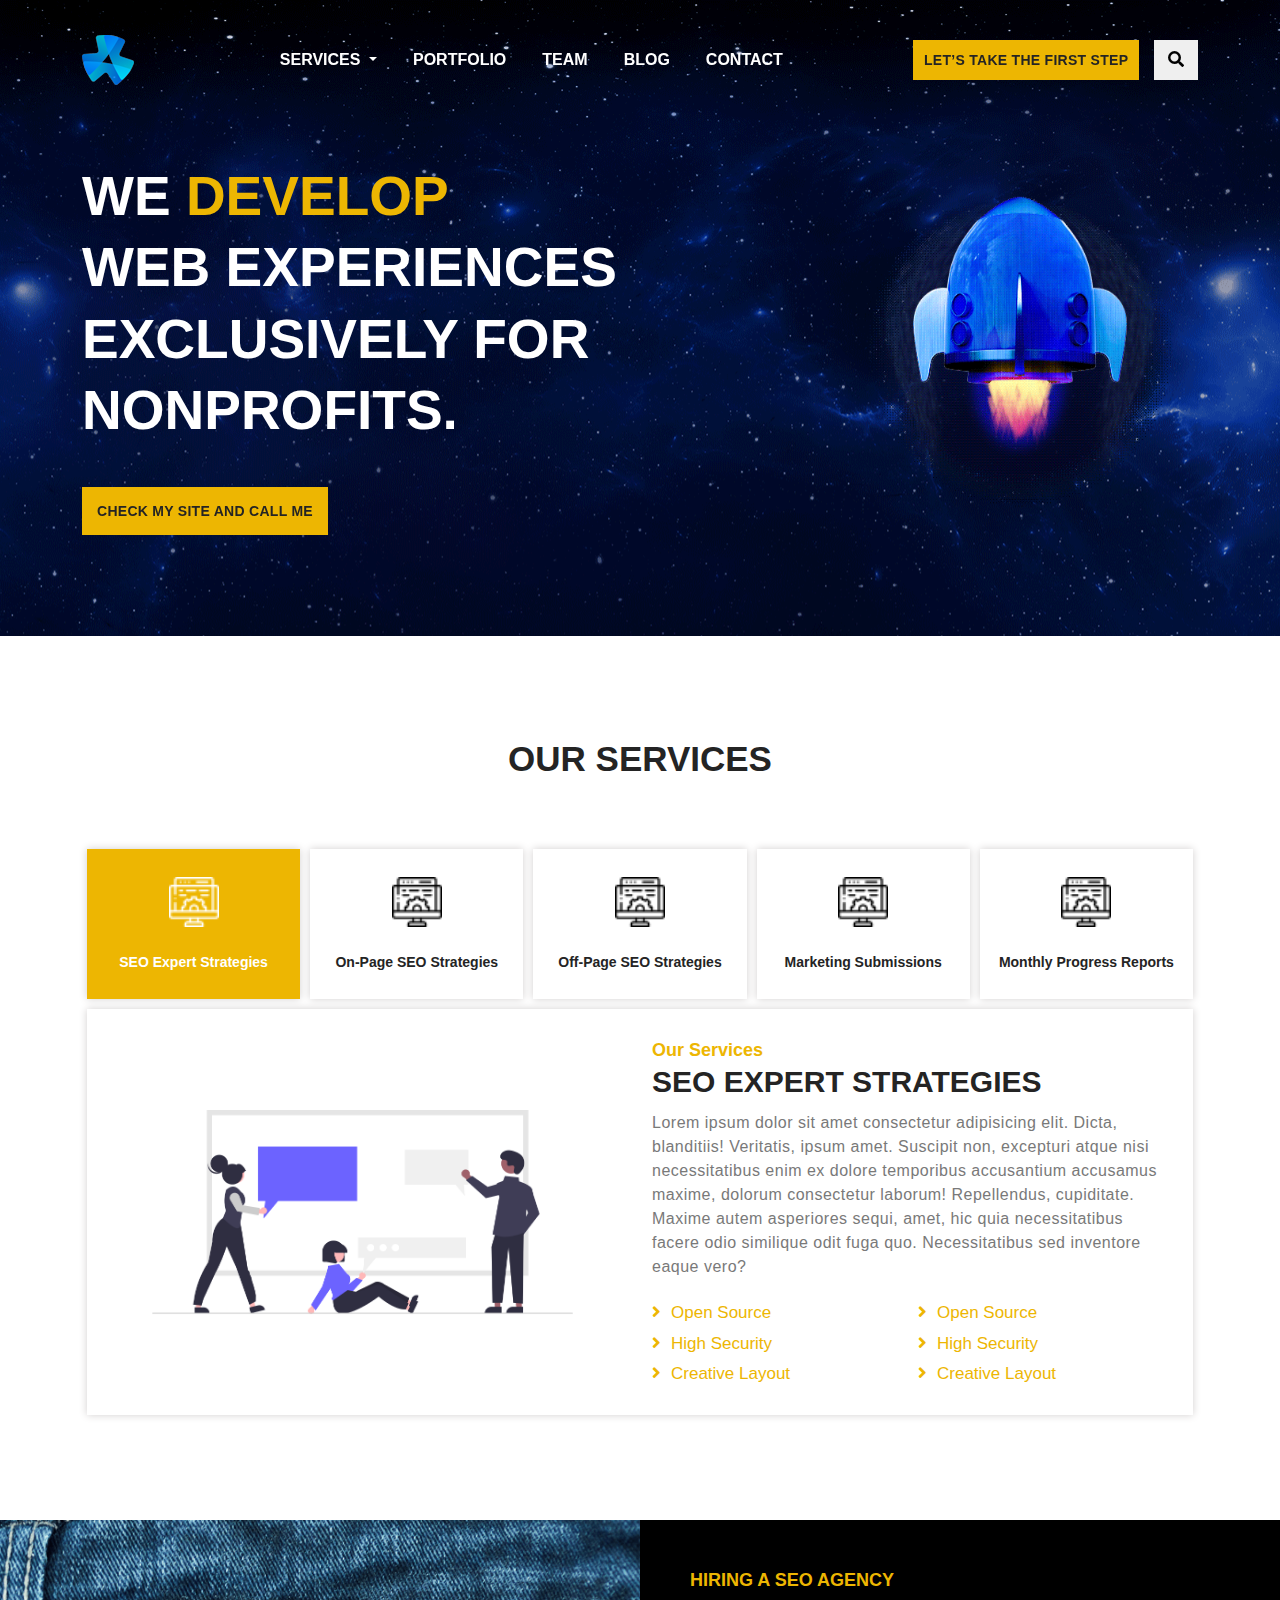
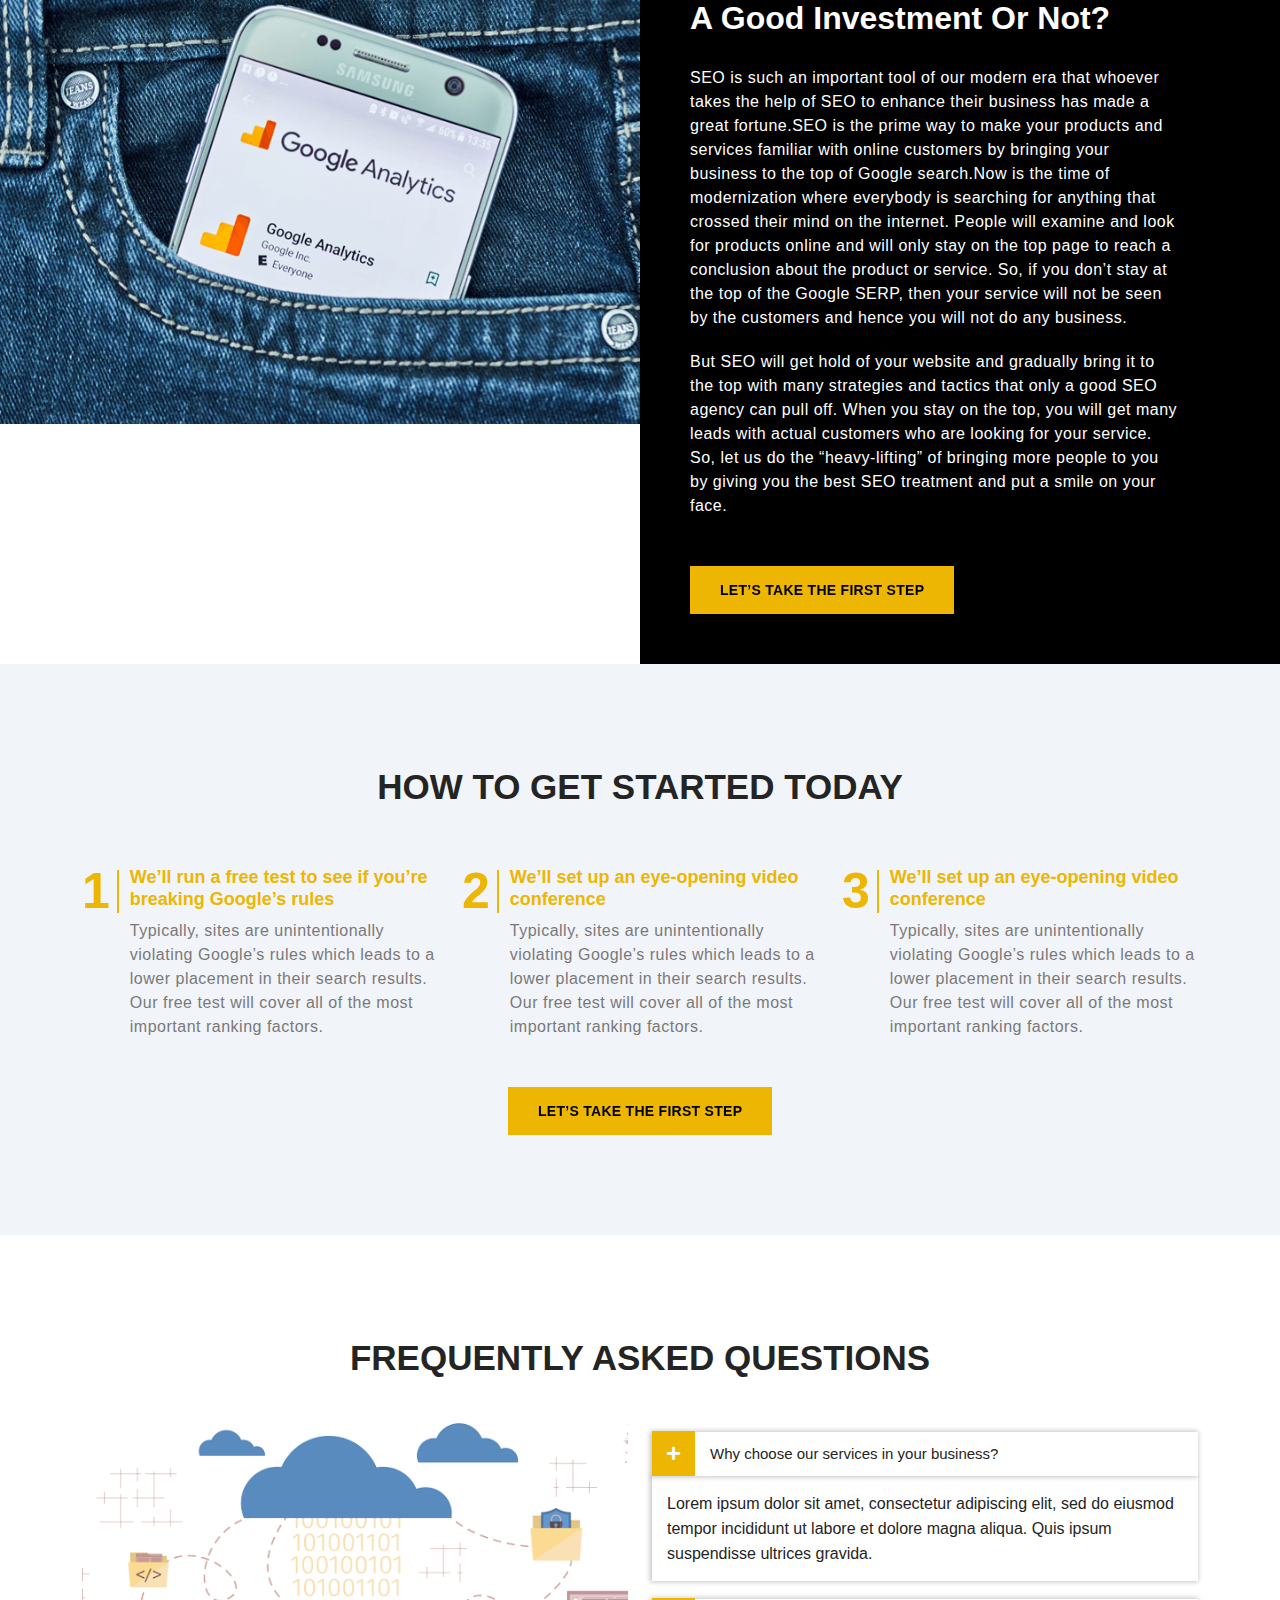
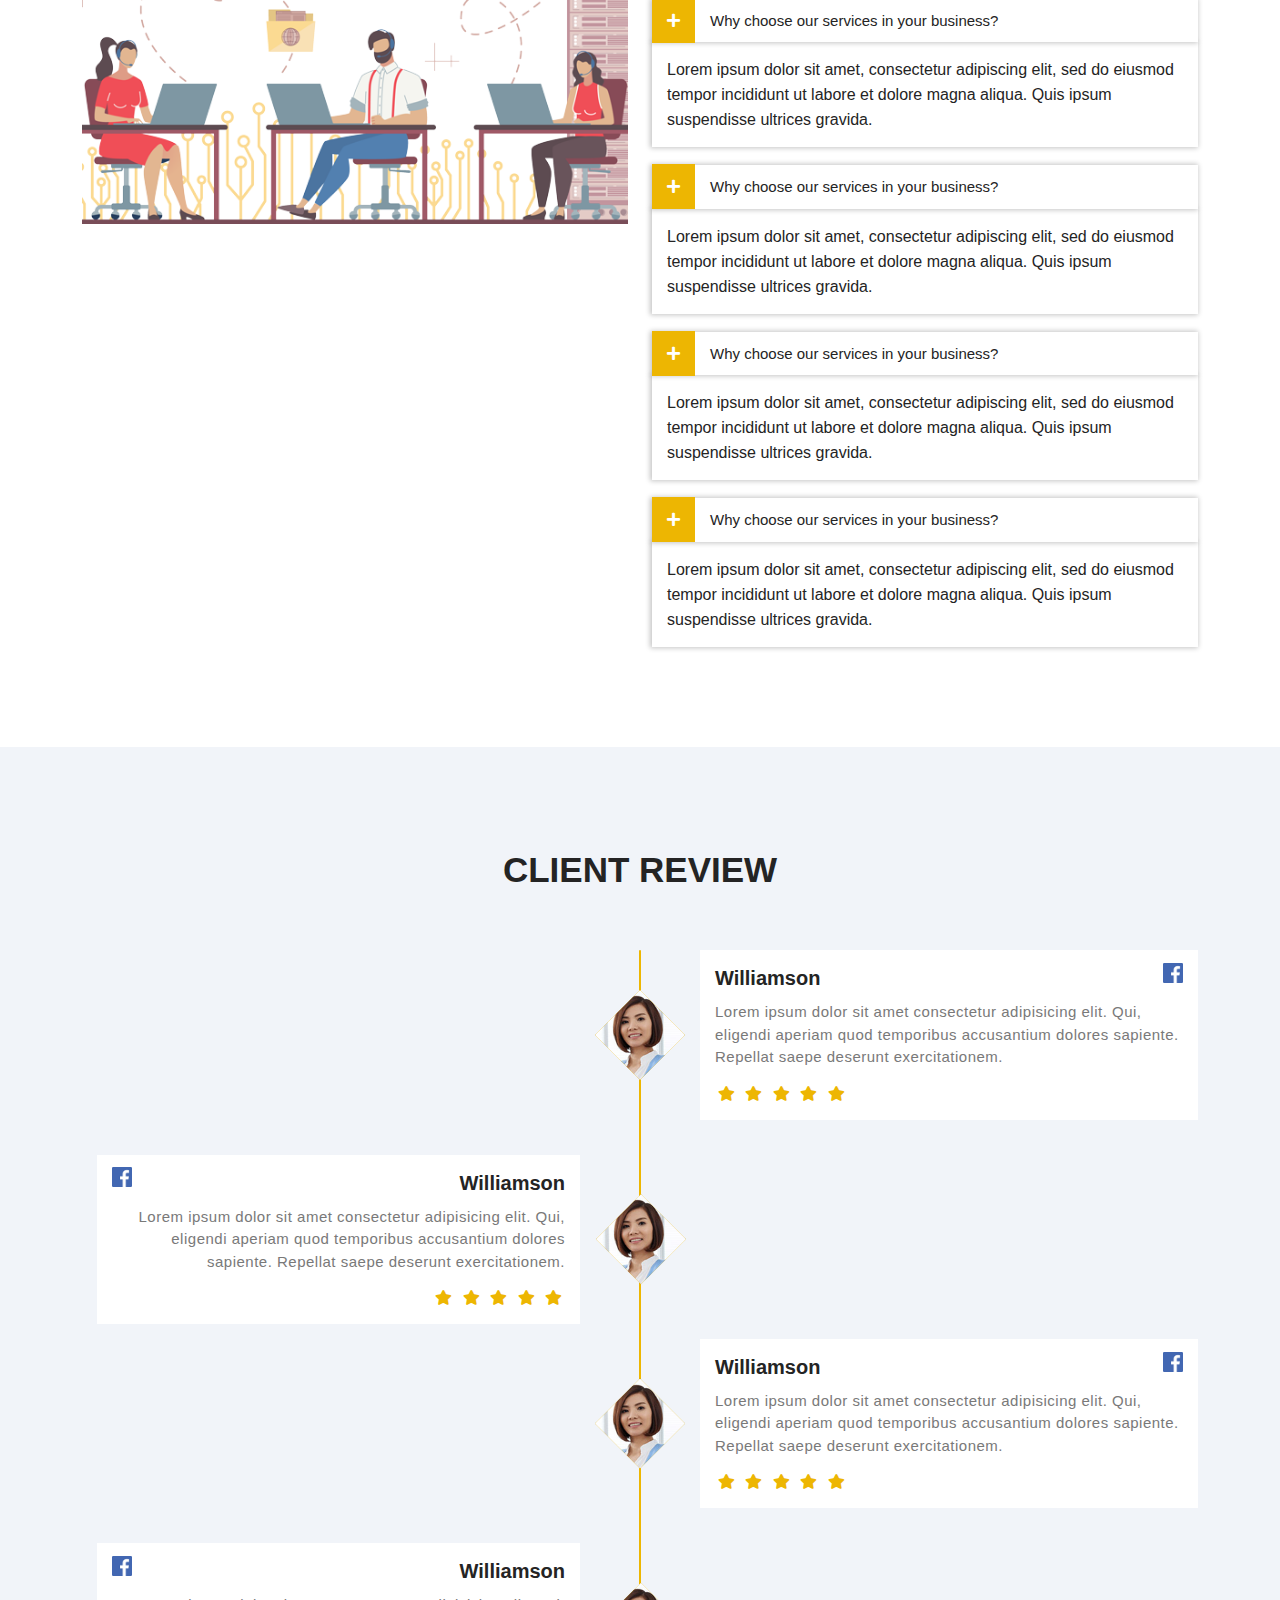
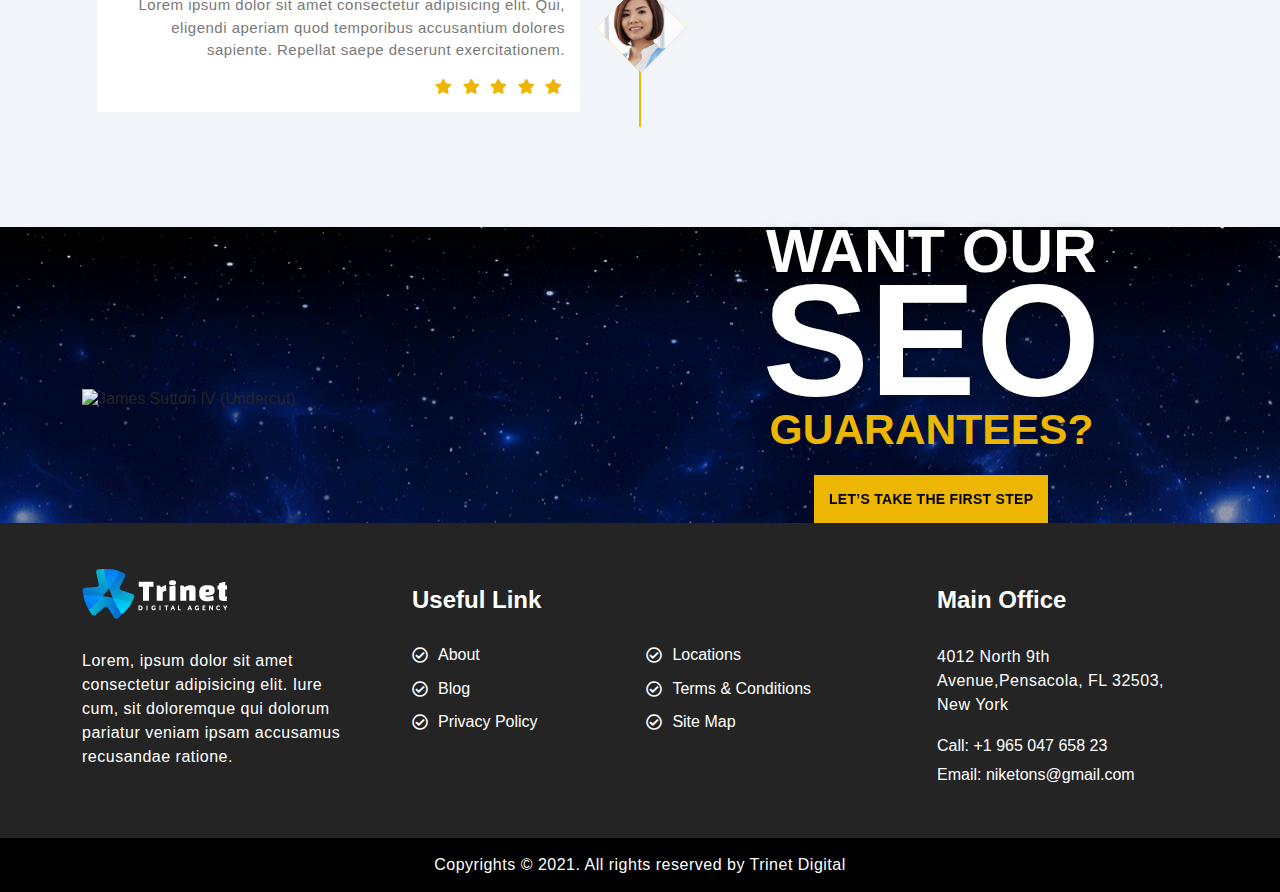
==== web-development.html @ 80f299f4 "first commit" ====
<!DOCTYPE html>
<html lang="en">

<head>
    <meta charset="UTF-8">
    <meta http-equiv="X-UA-Compatible" content="IE=edge">
    <meta name="viewport" content="width=device-width, initial-scale=1.0">
    <title>Document</title>
    <!-- Font Icon -->
    <link rel="stylesheet" href="assets/css/all.min.css">
    <!-- Bootstrap CSS -->
    <link rel="stylesheet" href="assets/css/bootstrap.min.css">
    <!-- Animation -->
    <link rel="stylesheet" href="https://unpkg.com/aos@2.3.1/dist/aos.css">
    <!-- Jquery Ui -->
    <link rel="stylesheet" href="//code.jquery.com/ui/1.12.1/themes/base/jquery-ui.css">
    <!-- magnific popup -->
    <link rel="stylesheet" href="assets/css/magnific-popup.css">
    <!-- Slick Slider -->
    <link rel="stylesheet" href="assets/css/slick.css">
    <link rel="stylesheet" href="assets/css/slick-theme.css">
    <!-- Chosen -->
    <link rel="stylesheet" href="https://cdnjs.cloudflare.com/ajax/libs/chosen/1.4.2/chosen.css">
    <!-- Typing Animation -->
    <link rel="stylesheet" href="assets/css/type-animated.css">
    <!-- Style CSS -->
    <link rel="stylesheet" href="assets/css/style.css">
    <link rel="stylesheet" href="assets/css/responsive.css">
</head>

<body>

    <div class="wrapper">

        <!-- Nav Bar -->
        <nav class="navbar navbar-expand-lg" id="topNab">
            <div class="container">
                <a class="navbar-brand" href="index.html">
                    <img src="assets/img/logo.png" alt="">
                </a>
                <button class="navbar-toggler" type="button" data-bs-toggle="collapse"
                    data-bs-target="#navbarSupportedContent" aria-controls="navbarSupportedContent"
                    aria-expanded="false" aria-label="Toggle navigation">
                    <span class="navbar-toggler-icon"><i class="fas fa-bars"></i></span>
                </button>
                <div class="collapse navbar-collapse justify-content-center" id="navbarSupportedContent">
                    <ul class="navbar-nav">
                        <li class="nav-item dropdown has-megamenu">
                            <a class="nav-link dropdown-toggle" href="#" data-bs-toggle="dropdown"> Services </a>
                            <div class="dropdown-menu megamenu container fade-down" role="menu">
                                <div class="row g-4">
                                    <div class="col-lg-4 col-sm-6 col-nav">
                                        <div class="col-megamenu">
                                            <h6 class="title">
                                                <a href="seo.html">SEO <span>(Search Engine Optimization)</span></a>
                                            </h6>
                                            <ul class="list-unstyled">
                                                <li><a href="local-seo.html">Local SEO Services</a></li>
                                                <li><a href="eCommerce-seo.html">Ecommerce SEO Service</a></li>
                                                <li><a href="seo-audit-service.html">SEO Audit Service</a></li>
                                                <li><a href="Shopify-seo.html">Shopify SEO </a></li>
                                            </ul>
                                        </div> <!-- col-megamenu.// -->
                                    </div><!-- end col-3 -->
                                    <div class="col-lg-4 col-sm-6 col-nav">
                                        <div class="col-megamenu">
                                            <h6 class="title">
                                                <a href="web-design.html">Web Design</a>
                                            </h6>
                                            <ul class="list-unstyled">
                                                <li><a href="web-design.html">Custom Website Design</a></li>
                                                <li><a href="wordpress-web-design.html">WordPress Website Design</a>
                                                </li>
                                                <li><a href="ecommerce-web-design.html">eCommerce Web Design</a></li>
                                                <li><a href="email-marketiong-services.html">Email Marketing
                                                        Services</a></li>
                                            </ul>
                                        </div> <!-- col-megamenu.// -->
                                    </div><!-- end col-3 -->
                                    <div class="col-lg-4 col-sm-6 col-nav">
                                        <div class="col-megamenu">
                                            <h6 class="title">
                                                <a href="social-media-marketing.html">Social Media Marketing</a>
                                            </h6>
                                            <ul class="list-unstyled">
                                                <li><a href="social-media-management.html">Social Media Management</a>
                                                </li>
                                                <li><a href="social-media-paid-advertising.html">Social Media Paid
                                                        Advertising</a></li>
                                                <li><a href="social-media-brand-management.html">Social Media Brand
                                                        Management</a></li>
                                            </ul>
                                        </div> <!-- col-megamenu.// -->
                                    </div>

                                </div><!-- end row -->
                            </div> <!-- dropdown-mega-menu.// -->
                        </li>
                        <li class="nav-item">
                            <a class="nav-link" href="portfolio.html">Portfolio</a>
                        </li>
                        <li class="nav-item">
                            <a class="nav-link" href="team.html">Team</a>
                        </li>
                        <li class="nav-item">
                            <a class="nav-link" href="blog.html">Blog</a>
                        </li>
                        <li class="nav-item">
                            <a class="nav-link" href="contact.html">Contact</a>
                        </li>
                    </ul>
                </div>
                <div class="top-call-btn">
                    <a href="#" class="theme-btn btn-md" data-bs-toggle="modal"
                    data-bs-target="#exampleModal">LET’S TAKE THE FIRST STEP</a>
                    <div class="search-dropdown">
                        <button type="button" class="icon-btn" data-bs-toggle="dropdown">
                            <i class="fas fa-search"></i>
                        </button>
                        <form class="dropdown-menu" role="dropdown">
                            <input class="search-input " name="search" placeholder="Search " aria-label="Search ">
                            <button class="search-btn " type="submit"><i class="fas fa-search "></i> </button>
                        </form>
                    </div>
                </div>
            </div>
        </nav>

        <!-- Hero Banner -->
        <section class="hero-banner-area loopscroll">
            <div class="container">
                <div class="row">
                    <div class="col-lg-8 col-md-7 hero-col">
                        <div class="hero-text">
                             
                            <h1 class="cd-headline zoom"> 
                                We 
                                 
                                <span class="cd-words-wrapper">
                                    <b class="is-visible">
                                        Develop
                                    </b>
                                    <b>
                                        Design
                                    </b> 
                                    <b>
                                        Deploy
                                    </b> 
                                    <b>
                                        Develop
                                    </b> 
                                </span>
                                <br>
                                web experiences
                                <br>
                                exclusively for
                                <br>
                                nonprofits.
                                
                            </h1> 
                            <a href="#" class="theme-btn btn-lg" data-bs-toggle="modal"
                                data-bs-target="#exampleModal">CHECK MY SITE AND CALL ME </a>
                            <!-- Button trigger modal -->

                        </div>
                    </div>
                    <div class="col-lg-4 col-md-5 hero-col">
                        <div class="hero-rocket">
                            <img src="assets/img/rocket2.gif" alt="">
                        </div>
                    </div>
                </div>
            </div>
        </section>
 

        <!-- About -->
        <!-- <section class="about-area pt-100 pb-100">
            <div class="container">
                <div class="row">
                    <div class="col-lg-5 about-col">
                        <div class="about-bd">
                            <img src="assets/img/about-bg.jpg" alt="">
                        </div>
                        <div class="solution-video">
                            <a href="https://www.youtube.com/watch?v=bk7McNUjWgw" class="video-btn popup-youtube">
                                <i class="fas fa-play"></i>
                            </a>
                        </div>

                    </div>
                    <div class="col-lg-7 about-col">
                        <div class="about-text">
                            <h6>About Us</h6>
                            <h2>Lorem ipsum dolor sit amet consectetur adipisicing.</h2>
                            <p>Lorem ipsum dolor sit amet consectetur adipisicing elit. Cupiditate, incidunt
                                repellendus, maxime assumenda soluta possimus accusamus eum vero reiciendis sit
                                laboriosam, quos similique voluptas accusantium pariatur. Corrupti ea nihil corporis!
                            </p>
                            <h5>Who We Are</h5>
                            <p>Lorem ipsum dolor sit amet consectetur adipisicing elit. Minus asperiores, rem architecto
                                quos est voluptate quam quaerat eligendi? Sapiente, dignissimos!
                            </p>
                            <h5>Our History</h5>
                            <p>Lorem ipsum dolor sit amet consectetur adipisicing elit. Minus asperiores, rem architecto
                                quos est voluptate quam quaerat eligendi? Sapiente, dignissimos!
                            </p>
                            <h5>Our Mission</h5>
                            <p>Lorem ipsum dolor sit amet consectetur adipisicing elit. Minus asperiores, rem architecto
                                quos est voluptate quam quaerat eligendi? Sapiente, dignissimos!
                            </p>

                        </div>
                    </div>
                </div>
            </div>
        </section> -->

        <!-- Services -->
        <section class="services-area  pt-100 pb-100">
            <div class="container">
                <div class="row">
                    <div class="col-lg-8 offset-lg-2">
                        <div class="section-title text-center">
                            <h2>Our Services</h2> 
                        </div>
                    </div>
                </div>
                <div class="row pt-5">
                    <div class="col-lg-12">
                        <ul class="classes-tabs classes-tab-btn">
                            <li class="tab-link services-nav current" data-tab="tab-1">
                                <img src="assets/img/ux-design.png" alt="">
                                <h6>SEO Expert Strategies</h6>
                            </li>
                            <li class="tab-link services-nav" data-tab="tab-2">
                                <img src="assets/img/ux-design.png" alt="">
                                <h6>On-Page SEO Strategies</h6>
                            </li>
                            <li class="tab-link services-nav" data-tab="tab-3">
                                <img src="assets/img/ux-design.png" alt="">
                                <h6>Off-Page SEO Strategies</h6>
                            </li>
                            <li class="tab-link services-nav" data-tab="tab-4">
                                <img src="assets/img/ux-design.png" alt="">
                                <h6>Marketing Submissions</h6>
                            </li>
                            <li class="tab-link services-nav" data-tab="tab-5">
                                <img src="assets/img/ux-design.png" alt="">
                                <h6>Monthly Progress Reports </h6>
                            </li> 
                        </ul>
                        <div class="services-content">
                            <div id="tab-1" class="tab-content services-item current">
                                <div class="services-for-text">
                                    <div class="row">
                                        <div class="col-lg-6 services-col">
                                            <div class="services-slid-img">
                                                <img src="assets/img/undraw_Development_re_g5hq.png" alt="">
                                            </div>
                                        </div>
                                        <div class="col-lg-6 services-col">
                                            <div class="services-slid-text">
                                                <h6>Our Services</h6>
                                                <h2>SEO Expert Strategies</h2>
                                                <p>
                                                    Lorem ipsum dolor sit amet consectetur adipisicing elit. Dicta,
                                                    blanditiis! Veritatis, ipsum amet. Suscipit non, excepturi atque
                                                    nisi necessitatibus enim ex dolore temporibus accusantium
                                                    accusamus maxime, dolorum consectetur laborum! Repellendus,
                                                    cupiditate. Maxime autem asperiores sequi, amet, hic quia
                                                    necessitatibus facere odio similique odit fuga quo.
                                                    Necessitatibus sed inventore eaque vero?
                                                </p>
                                                <ul>
                                                    <li>Open Source</li>
                                                    <li>High Security</li>
                                                    <li>Creative Layout</li>
                                                    <li>Open Source</li>
                                                    <li>High Security</li>
                                                    <li>Creative Layout</li>
                                                </ul>
                                            </div>
                                        </div>
                                    </div>
                                </div>
                            </div>
                            <div id="tab-2" class="tab-content services-item">
                                <div class="services-for-text">
                                    <div class="row">
                                        <div class="col-lg-6 services-col">
                                            <div class="services-slid-img">
                                                <img src="assets/img/undraw_Development_re_g5hq.png" alt="">
                                            </div>
                                        </div>
                                        <div class="col-lg-6 services-col">
                                            <div class="services-slid-text">
                                                <h6>Our Servicesss</h6>
                                                <h2>On-Page SEO Strategies</h2>
                                                <p>
                                                    Lorem ipsum dolor sit amet consectetur adipisicing elit. Dicta,
                                                    blanditiis! Veritatis, ipsum amet. Suscipit non, excepturi atque
                                                    nisi necessitatibus enim ex dolore temporibus accusantium
                                                    accusamus maxime, dolorum consectetur laborum! Repellendus,
                                                    cupiditate. Maxime autem asperiores sequi, amet, hic quia
                                                    necessitatibus facere odio similique odit fuga quo.
                                                    Necessitatibus sed inventore eaque vero?
                                                </p>
                                                <ul>
                                                    <li>Open Source</li>
                                                    <li>High Security</li>
                                                    <li>Creative Layout</li>
                                                    <li>Open Source</li>
                                                    <li>High Security</li>
                                                    <li>Creative Layout</li>
                                                </ul>
                                            </div>
                                        </div>
                                    </div>
                                </div>
                            </div>
                            <div id="tab-3" class="tab-content services-item">
                                <div class="services-for-text">
                                    <div class="row">
                                        <div class="col-lg-6 services-col">
                                            <div class="services-slid-img">
                                                <img src="assets/img/undraw_Development_re_g5hq.png" alt="">
                                            </div>
                                        </div>
                                        <div class="col-lg-6 services-col">
                                            <div class="services-slid-text">
                                                <h6>Our Servicesss</h6>
                                                <h2>Off-Page SEO Strategies</h2>
                                                <p>
                                                    Lorem ipsum dolor sit amet consectetur adipisicing elit. Dicta,
                                                    blanditiis! Veritatis, ipsum amet. Suscipit non, excepturi atque
                                                    nisi necessitatibus enim ex dolore temporibus accusantium
                                                    accusamus maxime, dolorum consectetur laborum! Repellendus,
                                                    cupiditate. Maxime autem asperiores sequi, amet, hic quia
                                                    necessitatibus facere odio similique odit fuga quo.
                                                    Necessitatibus sed inventore eaque vero?
                                                </p>
                                                <ul>
                                                    <li>Open Source</li>
                                                    <li>High Security</li>
                                                    <li>Creative Layout</li>
                                                    <li>Open Source</li>
                                                    <li>High Security</li>
                                                    <li>Creative Layout</li>
                                                </ul>
                                            </div>
                                        </div>
                                    </div>
                                </div>
                            </div>
                            <div id="tab-4" class="tab-content services-item">
                                <div class="services-for-text">
                                    <div class="row">
                                        <div class="col-lg-6 services-col">
                                            <div class="services-slid-img">
                                                <img src="assets/img/undraw_Development_re_g5hq.png" alt="">
                                            </div>
                                        </div>
                                        <div class="col-lg-6 services-col">
                                            <div class="services-slid-text">
                                                <h6>Our Servicesss</h6>
                                                <h2>Marketing Submissions</h2>
                                                <p>
                                                    Lorem ipsum dolor sit amet consectetur adipisicing elit. Dicta,
                                                    blanditiis! Veritatis, ipsum amet. Suscipit non, excepturi atque
                                                    nisi necessitatibus enim ex dolore temporibus accusantium
                                                    accusamus maxime, dolorum consectetur laborum! Repellendus,
                                                    cupiditate. Maxime autem asperiores sequi, amet, hic quia
                                                    necessitatibus facere odio similique odit fuga quo.
                                                    Necessitatibus sed inventore eaque vero?
                                                </p>
                                                <ul>
                                                    <li>Open Source</li>
                                                    <li>High Security</li>
                                                    <li>Creative Layout</li>
                                                    <li>Open Source</li>
                                                    <li>High Security</li>
                                                    <li>Creative Layout</li>
                                                </ul>
                                            </div>
                                        </div>
                                    </div>
                                </div>
                            </div>
                            <div id="tab-5" class="tab-content services-item">
                                <div class="services-for-text">
                                    <div class="row">
                                        <div class="col-lg-6 services-col">
                                            <div class="services-slid-img">
                                                <img src="assets/img/undraw_Development_re_g5hq.png" alt="">
                                            </div>
                                        </div>
                                        <div class="col-lg-6 services-col">
                                            <div class="services-slid-text">
                                                <h6>Our Servicesss</h6>
                                                <h2>Monthly Progress Reports</h2>
                                                <p>
                                                    Lorem ipsum dolor sit amet consectetur adipisicing elit. Dicta,
                                                    blanditiis! Veritatis, ipsum amet. Suscipit non, excepturi atque
                                                    nisi necessitatibus enim ex dolore temporibus accusantium
                                                    accusamus maxime, dolorum consectetur laborum! Repellendus,
                                                    cupiditate. Maxime autem asperiores sequi, amet, hic quia
                                                    necessitatibus facere odio similique odit fuga quo.
                                                    Necessitatibus sed inventore eaque vero?
                                                </p>
                                                <ul>
                                                    <li>Open Source</li>
                                                    <li>High Security</li>
                                                    <li>Creative Layout</li>
                                                    <li>Open Source</li>
                                                    <li>High Security</li>
                                                    <li>Creative Layout</li>
                                                </ul>
                                            </div>
                                        </div>
                                    </div>
                                </div>
                            </div>
                             
                        </div>

                    </div>
 
                </div>
            </div>
        </section>

        <section class="ttp-seo-agency-area">
            <div class="ttp-seo-agency-left">
                <img src="assets/img/SEO-tracking-and-reporting.png" alt="">
            </div>
            <div class="ttp-seo-agency-right">
                <div class="content-tt">
                    <div class="h6 title">HIRING A SEO AGENCY</div>
                    <div class="h2">A Good Investment Or Not?</div>
                    <p>SEO is such an important tool of our modern era that whoever takes the help of SEO to enhance their business has made a great fortune.SEO is the prime way to make your products and services familiar with online customers by bringing your business to the top of Google search.Now is the time of modernization where everybody is searching for anything that crossed their mind on the internet. People will examine and look for products online and will only stay on the top page to reach a conclusion about the product or service. So, if you don’t stay at the top of the Google SERP, then your service will not be seen by the customers and hence you will not do any business.</p>
                    <p>But SEO will get hold of your website and gradually bring it to the top with many strategies and tactics that only a good SEO agency can pull off. When you stay on the top, you will get many leads with actual customers who are looking for your service. So, let us do the “heavy-lifting” of bringing more people to you by giving you the best SEO treatment and put a smile on your face.</p>
                    <div class="started-btn mt-5">
                        <a href="#" class="theme-btn btn-lg" data-bs-toggle="modal"
                            data-bs-target="#exampleModal">LET’S TAKE THE FIRST STEP</a>
                    </div>
                </div>
            </div>
        </section>

        <!-- Started Today -->
        <section class="started-today-area section-bgOne pt-100 pb-100">
            <div class="container">
                <div class="row">
                    <div class="col-lg-6 offset-lg-3">
                        <div class="section-title text-center">
                            <h2>HOW TO GET STARTED TODAY</h2>
                            <!-- <p>Lorem ipsum dolor sit amet consectetur adipisicing elit. Excepturi necessitatibus est,
                                perspiciatis praesentium exercitationem corrupti? Quia aspernatur?</p> -->
                        </div>
                    </div>
                </div>
                <div class="row pt-5">
                    <div class="col-lg-4 col-md-6">
                        <div class="started-today-item">
                            <div class="number">
                                1
                            </div>
                            <div class="text">
                                <div class="h5 title">We’ll run a free test to see if you’re breaking Google’s rules</div>
                                <p>Typically, sites are unintentionally violating Google’s rules which leads to a lower placement in their search results. Our free test will cover all of the most important ranking factors.</p>
                            </div>
                        </div>
                    </div>
                    <div class="col-lg-4 col-md-6">
                        <div class="started-today-item">
                            <div class="number">
                                2
                            </div>
                            <div class="text">
                                <div class="h5 title">We’ll set up an eye-opening video conference</div>
                                <p>Typically, sites are unintentionally violating Google’s rules which leads to a lower placement in their search results. Our free test will cover all of the most important ranking factors.</p>
                            </div>
                        </div>
                    </div>
                    <div class="col-lg-4 col-md-6">
                        <div class="started-today-item">
                            <div class="number">
                                3
                            </div>
                            <div class="text">
                                <div class="h5 title">We’ll set up an eye-opening video conference</div>
                                <p>Typically, sites are unintentionally violating Google’s rules which leads to a lower placement in their search results. Our free test will cover all of the most important ranking factors.</p>
                            </div>
                        </div>
                    </div>
                </div>
                <div class="row">
                    <div class="col-lg-12">
                        <div class="started-btn text-center mt-5">
                            <a href="#" class="theme-btn btn-lg" data-bs-toggle="modal"
                                data-bs-target="#exampleModal">LET’S TAKE THE FIRST STEP</a>
                        </div>
                    </div>
                </div>
            </div>
        </section>

        <!-- Faq Accordion -->
        <section class="faq-accordion-area pt-100 pb-100">
            <div class="container">
                <div class="row">
                    <div class="col-lg-8 offset-lg-2">
                        <div class="section-title text-center">
                            <h2>Frequently asked questions</h2>
                             
                        </div>
                    </div>
                </div>
                <div class="row pt-4">
                    <div class="col-lg-6">
                        <div class="faq-img">
                            <img src="assets/img/faq-1.png" alt="">
                        </div>
                    </div>
                    <div class="col-lg-6">
                        <div class="faq-content accordion-faq">
                            <!-- Faq -->
                            <div class="faq-title">Why choose our services in your business?</div>
                            <div class="faq-title-content">
                                Lorem ipsum dolor sit amet, consectetur adipiscing elit, sed do eiusmod tempor
                                incididunt ut labore et dolore magna aliqua. Quis ipsum suspendisse ultrices gravida.
                            </div>
                            <!-- Faq -->
                            <div class="faq-title">Why choose our services in your business?</div>
                            <div class="faq-title-content">
                                Lorem ipsum dolor sit amet, consectetur adipiscing elit, sed do eiusmod tempor
                                incididunt ut labore et dolore magna aliqua. Quis ipsum suspendisse ultrices gravida.
                            </div>
                            <!-- Faq -->
                            <div class="faq-title">Why choose our services in your business?</div>
                            <div class="faq-title-content">
                                Lorem ipsum dolor sit amet, consectetur adipiscing elit, sed do eiusmod tempor
                                incididunt ut labore et dolore magna aliqua. Quis ipsum suspendisse ultrices gravida.
                            </div>
                            <!-- Faq -->
                            <div class="faq-title">Why choose our services in your business?</div>
                            <div class="faq-title-content">
                                Lorem ipsum dolor sit amet, consectetur adipiscing elit, sed do eiusmod tempor
                                incididunt ut labore et dolore magna aliqua. Quis ipsum suspendisse ultrices gravida.
                            </div>
                            <!-- Faq -->
                            <div class="faq-title">Why choose our services in your business?</div>
                            <div class="faq-title-content">
                                Lorem ipsum dolor sit amet, consectetur adipiscing elit, sed do eiusmod tempor
                                incididunt ut labore et dolore magna aliqua. Quis ipsum suspendisse ultrices gravida.
                            </div>
                        </div>
                    </div>
                </div>
            </div>
        </section>

        <!-- Review -->
        <section class="review-area section-bgOne pt-100 pb-100">
            <div class="container">
                <div class="row">
                    <div class="col-lg-8 offset-lg-2">
                        <div class="section-title text-center">
                            <h2>Client Review</h2> 
                        </div>
                    </div>
                </div>
                <div class="row pt-5">
                    <div class="col-lg-12">
                        <div class="main-review">
                            <div class="review-item">
                                <div class="review-content">
                                    <div class="review-img">
                                        <img src="assets/img/admin1.png" alt="">
                                    </div>
                                    <div class="review-text">
                                        <h5>Williamson</h5>
                                        <p>Lorem ipsum dolor sit amet consectetur adipisicing elit. Qui, eligendi
                                            aperiam quod temporibus accusantium dolores sapiente. Repellat saepe
                                            deserunt exercitationem.
                                        </p>
                                        <ul>
                                            <li><i class="fa fa-star" aria-hidden="true"></i></li>
                                            <li><i class="fa fa-star" aria-hidden="true"></i></li>
                                            <li><i class="fa fa-star" aria-hidden="true"></i></li>
                                            <li><i class="fa fa-star" aria-hidden="true"></i></li>
                                            <li><i class="fa fa-star" aria-hidden="true"></i></li>
                                        </ul>
                                        <div class="rating-web">
                                            <img src="assets/img/facebook.png" alt="">
                                        </div>
                                    </div>
                                </div>
                            </div>
                            <div class="review-item">
                                <div class="review-content">
                                    <div class="review-img">
                                        <img src="assets/img/admin1.png" alt="">
                                    </div>
                                    <div class="review-text">
                                        <h5>Williamson</h5>
                                        <p>Lorem ipsum dolor sit amet consectetur adipisicing elit. Qui, eligendi
                                            aperiam quod temporibus accusantium dolores sapiente. Repellat saepe
                                            deserunt exercitationem.
                                        </p>
                                        <ul>
                                            <li><i class="fa fa-star" aria-hidden="true"></i></li>
                                            <li><i class="fa fa-star" aria-hidden="true"></i></li>
                                            <li><i class="fa fa-star" aria-hidden="true"></i></li>
                                            <li><i class="fa fa-star" aria-hidden="true"></i></li>
                                            <li><i class="fa fa-star" aria-hidden="true"></i></li>
                                        </ul>
                                        <div class="rating-web">
                                            <img src="assets/img/facebook.png" alt="">
                                        </div>
                                    </div>
                                </div>
                            </div>
                            <div class="review-item">
                                <div class="review-content">
                                    <div class="review-img">
                                        <img src="assets/img/admin1.png" alt="">
                                    </div>
                                    <div class="review-text">
                                        <h5>Williamson</h5>
                                        <p>Lorem ipsum dolor sit amet consectetur adipisicing elit. Qui, eligendi
                                            aperiam quod temporibus accusantium dolores sapiente. Repellat saepe
                                            deserunt exercitationem.
                                        </p>
                                        <ul>
                                            <li><i class="fa fa-star" aria-hidden="true"></i></li>
                                            <li><i class="fa fa-star" aria-hidden="true"></i></li>
                                            <li><i class="fa fa-star" aria-hidden="true"></i></li>
                                            <li><i class="fa fa-star" aria-hidden="true"></i></li>
                                            <li><i class="fa fa-star" aria-hidden="true"></i></li>
                                        </ul>
                                        <div class="rating-web">
                                            <img src="assets/img/facebook.png" alt="">
                                        </div>
                                    </div>
                                </div>
                            </div>
                            <div class="review-item">
                                <div class="review-content">
                                    <div class="review-img">
                                        <img src="assets/img/admin1.png" alt="">
                                    </div>
                                    <div class="review-text">
                                        <h5>Williamson</h5>
                                        <p>Lorem ipsum dolor sit amet consectetur adipisicing elit. Qui, eligendi
                                            aperiam quod temporibus accusantium dolores sapiente. Repellat saepe
                                            deserunt exercitationem.
                                        </p>
                                        <ul>
                                            <li><i class="fa fa-star" aria-hidden="true"></i></li>
                                            <li><i class="fa fa-star" aria-hidden="true"></i></li>
                                            <li><i class="fa fa-star" aria-hidden="true"></i></li>
                                            <li><i class="fa fa-star" aria-hidden="true"></i></li>
                                            <li><i class="fa fa-star" aria-hidden="true"></i></li>
                                        </ul>
                                        <div class="rating-web">
                                            <img src="assets/img/facebook.png" alt="">
                                        </div>
                                    </div>
                                </div>
                            </div>
                        </div>
                    </div>
                </div>
                <!-- <div class="row">
                    <div class="col-lg-12">
                        <div class="review-btn text-center pt-5">
                            <a href="" class="theme-btn btn-md">All Review </a>
                        </div>
                    </div>
                </div> -->
            </div>
        </section>
        
        
        
        <!-- call to action -->
        <section class="want-call-action-area">
            <div class="container">
                <div class="want-call-action-content">
                    <div class="want-img pt-5">
                        <img src="https://seoguarantee.com/wp-content/themes/theme-child/images/james-undercut.png" alt="James Sutton IV (Undercut)" class="img-fluid d-block mx-auto">
                    </div>
                    <div class="want-text"> 
                        <div class="sub-title">WANT OUR</div>
                        <div class="title">SEO</div>
                        <div class="sub-title-1 pt-1 text-primary">GUARANTEES?</div>
                        <!-- <p class="mt-4">Click <strong>"START HERE"</strong> to see if you qualify for our guaranteed results</p> -->
                        <a href="#" class="theme-btn btn-lg mt-4" data-bs-toggle="modal"
                                data-bs-target="#exampleModal">LET’S TAKE THE FIRST STEP</a>
                    </div>
                </div>
            </div>
        </section>

        <!-- Footer -->
        <footer>
            <div class="footer-widget-area pt-3 pb-5">
                <div class="container">
                    <div class="row">
                        <div class="col-lg-3 footer-col">
                            <div class="footer-widget-item footer-widget-left">
                                <a href="index.html" class="fooger-logo">
                                    <img src="assets/img/footer-logo.png" alt="">
                                </a>
                                <p>Lorem, ipsum dolor sit amet consectetur adipisicing elit. Iure cum, sit doloremque
                                    qui dolorum pariatur veniam ipsam accusamus recusandae ratione.
                                </p>
                            </div>
                        </div>
                        <div class="col-lg-6 footer-col">
                            <div class="footer-widget-item footer-widget-center">
                                <h4>Useful Link</h4>
                                <ul>
                                    <li><a href="about.html">About</a></li>
                                    <li><a href="locations.html">Locations</a></li>
                                    <li><a href="blog.html">Blog </a></li>
                                    <li><a href="terms-conditions.html">Terms & Conditions</a></li>
                                    <li><a href="privacy-policy.html">Privacy Policy</a></li>
                                    <li><a href="siteMap.html">Site Map</a></li>
                                </ul>
                            </div>
                        </div>
                        <div class="col-lg-3 footer-col">
                            <div class="footer-widget-item footer-widget-right">
                                <h4>Main Office</h4>
                                <p>4012 North 9th Avenue,Pensacola, FL 32503, New York</p>
                                <div class="footer-contact">
                                    <a href="tel:+1 965 047 658 23">Call: +1 965 047 658 23</a>
                                    <a href="emil:niketons@gmail.com">Email: niketons@gmail.com</a>
                                </div>
                            </div>
                        </div>
                    </div>
                </div>
            </div>
            <div class="copyright-area">
                <div class="container">
                    <div class="row">
                        <div class="col-lg-12 copy-col">
                            <div class="copyright-text text-center">
                                <p>Copyrights © 2021. All rights reserved by Trinet Digital</p>
                            </div>
                        </div>
                        <!--  <div class="col-lg-7 copy-col">
                            <nav class="copyright-nav">
                                <ul>
                                    <li><a href="#">Locations</a></li>
                                    <li><a href="#">Write For Us </a></li>
                                    <li><a href="#">Terms & Conditions</a></li>
                                    <li><a href="#">Privacy Policy</a></li>
                                    <li><a href="#">Site Map</a></li>
                                </ul>
                            </nav>
                        </div> -->
                    </div>
                </div>
            </div>
        </footer>


        <!-- Modal -->
        <div class="modal fade start-here-area" id="exampleModal" tabindex="-1" aria-labelledby="exampleModalLabel" aria-hidden="true">
            <div class="modal-dialog modal-dialog-centered">
                <div class="modal-content">  
                    <button type="button" class="btn-close" data-bs-dismiss="modal" aria-label="Close"></button>
                    <div class="start-here container">
                        <div class="row">
                            <div class="col-lg-6 align-self-center">
                                <div class="start-here-left">
                                    <img loading="lazy"
                                        src="https://seoguarantee.com/wp-content/themes/theme-child/images/1stpagelogo.png"
                                        alt="First Page SEOGuarantee" class="img-fluid">
                                    <div class="title">Step 1</div>
                                    <p>Thank you for your time. A consultant will be in contact with you in 1
                                        business day.</p>
                                    <p>Answer to the best of your ability.</p>
                                </div>
                            </div>
                            <div class="col-lg-5 offset-lg-1">
                                <div class="start-here-right">
                                    <form action="" class="row">
                                        <div class="col-12">
                                            <input type="text" class="input" placeholder="What is your Name?">
                                        </div>
                                        <div class="col-12">
                                            <input type="email" class="input" placeholder="What is your email address?">
                                        </div>
                                        <div class="col-12">
                                            <input type="number" class="input" placeholder="What is your Phone Number?">
                                        </div>
                                        
                                        <div class="col-12"> 
                                            <div class="h5 title"><b>Do you currently have a website? *</b></div>
                                            <div class="form-check">
                                                <input class="form-check-input" type="radio" name="flexRadioDefault"
                                                    id="flexRadioDefault3" checked>
                                                <label class="form-check-label" for="flexRadioDefault3">
                                                    Yes
                                                </label>
                                            </div> 
                                            <div class="form-check">
                                                <input class="form-check-input" type="radio" name="flexRadioDefault"
                                                    id="flexRadioDefault4" >
                                                <label class="form-check-label" for="flexRadioDefault4">
                                                    No
                                                </label>
                                            </div>
                                                
                                        </div>
                                        <div class="col-12">
                                            <div class="h5 title"><b>Who are the decision maker for this project ?*</b></div>
                                            <div class="form-check">
                                                <input class="form-check-input" type="radio" name="flexRadioDefault"
                                                    id="flexRadioDefault1" checked>
                                                <label class="form-check-label" for="flexRadioDefault1">
                                                    I'm
                                                </label>
                                            </div> 
                                            <div class="form-check">
                                                <input class="form-check-input" type="radio" name="flexRadioDefault"
                                                    id="flexRadioDefault2" >
                                                <label class="form-check-label" for="flexRadioDefault2">
                                                    Not Me
                                                </label>
                                            </div>
                                        </div>
                                        <div class="col-12">
                                            <div class="h5 title"><b>What is your estimated budget for this project? Be honest and we will tell you what we can  and can't do</b></div>
                                            <div class="form-check">
                                                <input class="form-check-input" type="radio" name="flexRadioDefault"
                                                    id="flexRadioDefault5" checked>
                                                <label class="form-check-label" for="flexRadioDefault5">
                                                    1000$ - 5000$
                                                </label>
                                            </div> 
                                            <div class="form-check">
                                                <input class="form-check-input" type="radio" name="flexRadioDefault"
                                                    id="flexRadioDefault6" >
                                                <label class="form-check-label" for="flexRadioDefault6">
                                                    No Comments
                                                </label>
                                            </div>
                                        </div>
                                        
                                        <div class="col-12">
                                            <div class="h5 title"><b>Best time to contact you? *</b></div> 
                                            <select class="form-select input"> 
                                                <option value="1">Morning</option>
                                                <option value="2">Afternoon</option>
                                                <option value="3">Evening</option>
                                              </select>
                                        </div>
                                        <div class="col-12">
                                            <button type="submit" class="theme-btn btn-lg">Submit</button>
                                        </div>
                                    </form>
                                </div>
                                
                            </div>
                        </div>
                    </div> 

                </div>
            </div>
        </div>

    </div>


    <!-- Bootstrap JS -->
    <script src="assets/js/bootstrap.bundle.min.js"></script>
    <!-- JQuery -->
    <script src="assets/js/jquery-3.4.1.min.js"></script>
    <!-- Animations -->
    <script src="https://unpkg.com/aos@2.3.1/dist/aos.js"></script>
    <!-- Jquery Ui -->
    <script src="https://code.jquery.com/ui/1.12.1/jquery-ui.js"></script>
    <!-- magnific pop -->
    <script src="assets/js/jquery.magnific-popup.min.js"></script>
    <!-- jqbar -->
    <script src="assets/js/jqbar.js"></script>
    <!-- Isotope -->
    <script src="https://unpkg.com/imagesloaded@4/imagesloaded.pkgd.min.js"></script>
    <script src="https://cdnjs.cloudflare.com/ajax/libs/jquery.isotope/3.0.6/isotope.pkgd.min.js"></script>
    <!-- Chosen -->
    <script src="https://cdnjs.cloudflare.com/ajax/libs/chosen/1.4.2/chosen.jquery.js"></script>
    <!-- Slick -->
    <script src="assets/js/slick.min.js"></script>
    <!-- Script -->
    <script src="assets/js/script.js"></script>


</body>

</html>
---- assets/css/type-animated.css ----
/* -------------------------------- 

Primary style

-------------------------------- */

*, *::after, *::before {
  -webkit-box-sizing: border-box;
  -moz-box-sizing: border-box;
  box-sizing: border-box;
}

html * {
  -webkit-font-smoothing: antialiased;
  -moz-osx-font-smoothing: grayscale;
}

html {
  font-size: 62.5%;
}

body {
  font-size: 1.6rem;
  font-family: "Source Sans Pro", sans-serif;
  color: #aebcb9;
  background-color: #0d0d0d;
}

a {
  text-decoration: none;
}

.cd-title {
  position: relative;
  height: 160px;
  line-height: 230px;
  text-align: center;
}

.cd-title h1 {
  font-size: 2.4rem;
  font-weight: 700;
}

@media only screen and (min-width: 768px) {
  .cd-title {
    line-height: 250px;
  }
}

@media only screen and (min-width: 1170px) {
  .cd-title {
    height: 200px;
    line-height: 300px;
  }
  .cd-title h1 {
    font-size: 3rem;
  }
}

.cd-intro {
  width: 90%;
  max-width: 768px;
  text-align: center;
}

.cd-intro {
  margin: 4em auto;
}

@media only screen and (min-width: 768px) {
  .cd-intro {
    margin: 5em auto;
  }
}

@media only screen and (min-width: 1170px) {
  .cd-intro {
    margin: 6em auto;
  }
}

.cd-headline {}

@media only screen and (min-width: 768px) {
  .cd-headline {}
}

@media only screen and (min-width: 1170px) {}

.cd-words-wrapper {
  display: inline-block;
  position: relative;
  text-align: left;
}

.cd-words-wrapper b {
  display: inline-block;
  position: absolute;
  white-space: nowrap;
  left: 0;
  top: 0;
}

.cd-words-wrapper b.is-visible {
  position: relative;
}

.no-js .cd-words-wrapper b {
  opacity: 0;
}

.no-js .cd-words-wrapper b.is-visible {
  opacity: 1;
}

/* -------------------------------- 

xrotate-1 

-------------------------------- */

.cd-headline.rotate-1 .cd-words-wrapper {
  -webkit-perspective: 300px;
  -moz-perspective: 300px;
  perspective: 300px;
}

.cd-headline.rotate-1 b {
  opacity: 0;
  -webkit-transform-origin: 50% 100%;
  -moz-transform-origin: 50% 100%;
  -ms-transform-origin: 50% 100%;
  -o-transform-origin: 50% 100%;
  transform-origin: 50% 100%;
  -webkit-transform: rotateX(180deg);
  -moz-transform: rotateX(180deg);
  -ms-transform: rotateX(180deg);
  -o-transform: rotateX(180deg);
  transform: rotateX(180deg);
}

.cd-headline.rotate-1 b.is-visible {
  opacity: 1;
  -webkit-transform: rotateX(0deg);
  -moz-transform: rotateX(0deg);
  -ms-transform: rotateX(0deg);
  -o-transform: rotateX(0deg);
  transform: rotateX(0deg);
  -webkit-animation: cd-rotate-1-in 1.2s;
  -moz-animation: cd-rotate-1-in 1.2s;
  animation: cd-rotate-1-in 1.2s;
}

.cd-headline.rotate-1 b.is-hidden {
  -webkit-transform: rotateX(180deg);
  -moz-transform: rotateX(180deg);
  -ms-transform: rotateX(180deg);
  -o-transform: rotateX(180deg);
  transform: rotateX(180deg);
  -webkit-animation: cd-rotate-1-out 1.2s;
  -moz-animation: cd-rotate-1-out 1.2s;
  animation: cd-rotate-1-out 1.2s;
}

@-webkit-keyframes cd-rotate-1-in {
  0% {
    -webkit-transform: rotateX(180deg);
    opacity: 0;
  }
  35% {
    -webkit-transform: rotateX(120deg);
    opacity: 0;
  }
  65% {
    opacity: 0;
  }
  100% {
    -webkit-transform: rotateX(360deg);
    opacity: 1;
  }
}

@-moz-keyframes cd-rotate-1-in {
  0% {
    -moz-transform: rotateX(180deg);
    opacity: 0;
  }
  35% {
    -moz-transform: rotateX(120deg);
    opacity: 0;
  }
  65% {
    opacity: 0;
  }
  100% {
    -moz-transform: rotateX(360deg);
    opacity: 1;
  }
}

@keyframes cd-rotate-1-in {
  0% {
    -webkit-transform: rotateX(180deg);
    -moz-transform: rotateX(180deg);
    -ms-transform: rotateX(180deg);
    -o-transform: rotateX(180deg);
    transform: rotateX(180deg);
    opacity: 0;
  }
  35% {
    -webkit-transform: rotateX(120deg);
    -moz-transform: rotateX(120deg);
    -ms-transform: rotateX(120deg);
    -o-transform: rotateX(120deg);
    transform: rotateX(120deg);
    opacity: 0;
  }
  65% {
    opacity: 0;
  }
  100% {
    -webkit-transform: rotateX(360deg);
    -moz-transform: rotateX(360deg);
    -ms-transform: rotateX(360deg);
    -o-transform: rotateX(360deg);
    transform: rotateX(360deg);
    opacity: 1;
  }
}

@-webkit-keyframes cd-rotate-1-out {
  0% {
    -webkit-transform: rotateX(0deg);
    opacity: 1;
  }
  35% {
    -webkit-transform: rotateX(-40deg);
    opacity: 1;
  }
  65% {
    opacity: 0;
  }
  100% {
    -webkit-transform: rotateX(180deg);
    opacity: 0;
  }
}

@-moz-keyframes cd-rotate-1-out {
  0% {
    -moz-transform: rotateX(0deg);
    opacity: 1;
  }
  35% {
    -moz-transform: rotateX(-40deg);
    opacity: 1;
  }
  65% {
    opacity: 0;
  }
  100% {
    -moz-transform: rotateX(180deg);
    opacity: 0;
  }
}

@keyframes cd-rotate-1-out {
  0% {
    -webkit-transform: rotateX(0deg);
    -moz-transform: rotateX(0deg);
    -ms-transform: rotateX(0deg);
    -o-transform: rotateX(0deg);
    transform: rotateX(0deg);
    opacity: 1;
  }
  35% {
    -webkit-transform: rotateX(-40deg);
    -moz-transform: rotateX(-40deg);
    -ms-transform: rotateX(-40deg);
    -o-transform: rotateX(-40deg);
    transform: rotateX(-40deg);
    opacity: 1;
  }
  65% {
    opacity: 0;
  }
  100% {
    -webkit-transform: rotateX(180deg);
    -moz-transform: rotateX(180deg);
    -ms-transform: rotateX(180deg);
    -o-transform: rotateX(180deg);
    transform: rotateX(180deg);
    opacity: 0;
  }
}

/* -------------------------------- 

xtype 

-------------------------------- */

.cd-headline.type .cd-words-wrapper {
  vertical-align: top;
  overflow: hidden;
}

.cd-headline.type .cd-words-wrapper::after {
  /* vertical bar */
  content: '';
  position: absolute;
  right: 0;
  top: 50%;
  bottom: auto;
  -webkit-transform: translateY(-50%);
  -moz-transform: translateY(-50%);
  -ms-transform: translateY(-50%);
  -o-transform: translateY(-50%);
  transform: translateY(-50%);
  height: 90%;
  width: 1px;
  background-color: #aebcb9;
}

.cd-headline.type .cd-words-wrapper.waiting::after {
  -webkit-animation: cd-pulse 1s infinite;
  -moz-animation: cd-pulse 1s infinite;
  animation: cd-pulse 1s infinite;
}

.cd-headline.type .cd-words-wrapper.selected {
  background-color: #aebcb9;
}

.cd-headline.type .cd-words-wrapper.selected::after {
  visibility: hidden;
}

.cd-headline.type .cd-words-wrapper.selected b {
  color: #0d0d0d;
}

.cd-headline.type b {
  visibility: hidden;
}

.cd-headline.type b.is-visible {
  visibility: visible;
}

.cd-headline.type i {
  position: absolute;
  visibility: hidden;
}

.cd-headline.type i.in {
  position: relative;
  visibility: visible;
}

@-webkit-keyframes cd-pulse {
  0% {
    -webkit-transform: translateY(-50%) scale(1);
    opacity: 1;
  }
  40% {
    -webkit-transform: translateY(-50%) scale(0.9);
    opacity: 0;
  }
  100% {
    -webkit-transform: translateY(-50%) scale(0);
    opacity: 0;
  }
}

@-moz-keyframes cd-pulse {
  0% {
    -moz-transform: translateY(-50%) scale(1);
    opacity: 1;
  }
  40% {
    -moz-transform: translateY(-50%) scale(0.9);
    opacity: 0;
  }
  100% {
    -moz-transform: translateY(-50%) scale(0);
    opacity: 0;
  }
}

@keyframes cd-pulse {
  0% {
    -webkit-transform: translateY(-50%) scale(1);
    -moz-transform: translateY(-50%) scale(1);
    -ms-transform: translateY(-50%) scale(1);
    -o-transform: translateY(-50%) scale(1);
    transform: translateY(-50%) scale(1);
    opacity: 1;
  }
  40% {
    -webkit-transform: translateY(-50%) scale(0.9);
    -moz-transform: translateY(-50%) scale(0.9);
    -ms-transform: translateY(-50%) scale(0.9);
    -o-transform: translateY(-50%) scale(0.9);
    transform: translateY(-50%) scale(0.9);
    opacity: 0;
  }
  100% {
    -webkit-transform: translateY(-50%) scale(0);
    -moz-transform: translateY(-50%) scale(0);
    -ms-transform: translateY(-50%) scale(0);
    -o-transform: translateY(-50%) scale(0);
    transform: translateY(-50%) scale(0);
    opacity: 0;
  }
}

/* -------------------------------- 

xrotate-2 

-------------------------------- */

.cd-headline.rotate-2 .cd-words-wrapper {
  -webkit-perspective: 300px;
  -moz-perspective: 300px;
  perspective: 300px;
}

.cd-headline.rotate-2 i, .cd-headline.rotate-2 em {
  display: inline-block;
  -webkit-backface-visibility: hidden;
  backface-visibility: hidden;
}

.cd-headline.rotate-2 b {
  opacity: 0;
}

.cd-headline.rotate-2 i {
  -webkit-transform-style: preserve-3d;
  -moz-transform-style: preserve-3d;
  -ms-transform-style: preserve-3d;
  -o-transform-style: preserve-3d;
  transform-style: preserve-3d;
  -webkit-transform: translateZ(-20px) rotateX(90deg);
  -moz-transform: translateZ(-20px) rotateX(90deg);
  -ms-transform: translateZ(-20px) rotateX(90deg);
  -o-transform: translateZ(-20px) rotateX(90deg);
  transform: translateZ(-20px) rotateX(90deg);
  opacity: 0;
}

.is-visible .cd-headline.rotate-2 i {
  opacity: 1;
}

.cd-headline.rotate-2 i.in {
  -webkit-animation: cd-rotate-2-in 0.4s forwards;
  -moz-animation: cd-rotate-2-in 0.4s forwards;
  animation: cd-rotate-2-in 0.4s forwards;
}

.cd-headline.rotate-2 i.out {
  -webkit-animation: cd-rotate-2-out 0.4s forwards;
  -moz-animation: cd-rotate-2-out 0.4s forwards;
  animation: cd-rotate-2-out 0.4s forwards;
}

.cd-headline.rotate-2 em {
  -webkit-transform: translateZ(20px);
  -moz-transform: translateZ(20px);
  -ms-transform: translateZ(20px);
  -o-transform: translateZ(20px);
  transform: translateZ(20px);
}

.no-csstransitions .cd-headline.rotate-2 i {
  -webkit-transform: rotateX(0deg);
  -moz-transform: rotateX(0deg);
  -ms-transform: rotateX(0deg);
  -o-transform: rotateX(0deg);
  transform: rotateX(0deg);
  opacity: 0;
}

.no-csstransitions .cd-headline.rotate-2 i em {
  -webkit-transform: scale(1);
  -moz-transform: scale(1);
  -ms-transform: scale(1);
  -o-transform: scale(1);
  transform: scale(1);
}

.no-csstransitions .cd-headline.rotate-2 .is-visible i {
  opacity: 1;
}

@-webkit-keyframes cd-rotate-2-in {
  0% {
    opacity: 0;
    -webkit-transform: translateZ(-20px) rotateX(90deg);
  }
  60% {
    opacity: 1;
    -webkit-transform: translateZ(-20px) rotateX(-10deg);
  }
  100% {
    opacity: 1;
    -webkit-transform: translateZ(-20px) rotateX(0deg);
  }
}

@-moz-keyframes cd-rotate-2-in {
  0% {
    opacity: 0;
    -moz-transform: translateZ(-20px) rotateX(90deg);
  }
  60% {
    opacity: 1;
    -moz-transform: translateZ(-20px) rotateX(-10deg);
  }
  100% {
    opacity: 1;
    -moz-transform: translateZ(-20px) rotateX(0deg);
  }
}

@keyframes cd-rotate-2-in {
  0% {
    opacity: 0;
    -webkit-transform: translateZ(-20px) rotateX(90deg);
    -moz-transform: translateZ(-20px) rotateX(90deg);
    -ms-transform: translateZ(-20px) rotateX(90deg);
    -o-transform: translateZ(-20px) rotateX(90deg);
    transform: translateZ(-20px) rotateX(90deg);
  }
  60% {
    opacity: 1;
    -webkit-transform: translateZ(-20px) rotateX(-10deg);
    -moz-transform: translateZ(-20px) rotateX(-10deg);
    -ms-transform: translateZ(-20px) rotateX(-10deg);
    -o-transform: translateZ(-20px) rotateX(-10deg);
    transform: translateZ(-20px) rotateX(-10deg);
  }
  100% {
    opacity: 1;
    -webkit-transform: translateZ(-20px) rotateX(0deg);
    -moz-transform: translateZ(-20px) rotateX(0deg);
    -ms-transform: translateZ(-20px) rotateX(0deg);
    -o-transform: translateZ(-20px) rotateX(0deg);
    transform: translateZ(-20px) rotateX(0deg);
  }
}

@-webkit-keyframes cd-rotate-2-out {
  0% {
    opacity: 1;
    -webkit-transform: translateZ(-20px) rotateX(0);
  }
  60% {
    opacity: 0;
    -webkit-transform: translateZ(-20px) rotateX(-100deg);
  }
  100% {
    opacity: 0;
    -webkit-transform: translateZ(-20px) rotateX(-90deg);
  }
}

@-moz-keyframes cd-rotate-2-out {
  0% {
    opacity: 1;
    -moz-transform: translateZ(-20px) rotateX(0);
  }
  60% {
    opacity: 0;
    -moz-transform: translateZ(-20px) rotateX(-100deg);
  }
  100% {
    opacity: 0;
    -moz-transform: translateZ(-20px) rotateX(-90deg);
  }
}

@keyframes cd-rotate-2-out {
  0% {
    opacity: 1;
    -webkit-transform: translateZ(-20px) rotateX(0);
    -moz-transform: translateZ(-20px) rotateX(0);
    -ms-transform: translateZ(-20px) rotateX(0);
    -o-transform: translateZ(-20px) rotateX(0);
    transform: translateZ(-20px) rotateX(0);
  }
  60% {
    opacity: 0;
    -webkit-transform: translateZ(-20px) rotateX(-100deg);
    -moz-transform: translateZ(-20px) rotateX(-100deg);
    -ms-transform: translateZ(-20px) rotateX(-100deg);
    -o-transform: translateZ(-20px) rotateX(-100deg);
    transform: translateZ(-20px) rotateX(-100deg);
  }
  100% {
    opacity: 0;
    -webkit-transform: translateZ(-20px) rotateX(-90deg);
    -moz-transform: translateZ(-20px) rotateX(-90deg);
    -ms-transform: translateZ(-20px) rotateX(-90deg);
    -o-transform: translateZ(-20px) rotateX(-90deg);
    transform: translateZ(-20px) rotateX(-90deg);
  }
}

/* -------------------------------- 

xloading-bar 

-------------------------------- */

.cd-headline.loading-bar span {
  display: inline-block;
  padding: .2em 0;
}

.cd-headline.loading-bar .cd-words-wrapper {
  overflow: hidden;
  vertical-align: top;
}

.cd-headline.loading-bar .cd-words-wrapper::after {
  /* loading bar */
  content: '';
  position: absolute;
  left: 0;
  bottom: 0;
  height: 3px;
  width: 0;
  background: #0096a7;
  z-index: 2;
  -webkit-transition: width 0.3s -0.1s;
  -moz-transition: width 0.3s -0.1s;
  transition: width 0.3s -0.1s;
}

.cd-headline.loading-bar .cd-words-wrapper.is-loading::after {
  width: 100%;
  -webkit-transition: width 3s;
  -moz-transition: width 3s;
  transition: width 3s;
}

.cd-headline.loading-bar b {
  top: .2em;
  opacity: 0;
  -webkit-transition: opacity 0.3s;
  -moz-transition: opacity 0.3s;
  transition: opacity 0.3s;
}

.cd-headline.loading-bar b.is-visible {
  opacity: 1;
  top: 0;
}

/* -------------------------------- 

xslide 

-------------------------------- */

.cd-headline.slide span {
  display: inline-block;
  padding: .2em 0;
}

.cd-headline.slide .cd-words-wrapper {
  overflow: hidden;
  vertical-align: top;
}

.cd-headline.slide b {
  opacity: 0;
  top: .2em;
}

.cd-headline.slide b.is-visible {
  top: 0;
  opacity: 1;
  -webkit-animation: slide-in 0.6s;
  -moz-animation: slide-in 0.6s;
  animation: slide-in 0.6s;
}

.cd-headline.slide b.is-hidden {
  -webkit-animation: slide-out 0.6s;
  -moz-animation: slide-out 0.6s;
  animation: slide-out 0.6s;
}

@-webkit-keyframes slide-in {
  0% {
    opacity: 0;
    -webkit-transform: translateY(-100%);
  }
  60% {
    opacity: 1;
    -webkit-transform: translateY(20%);
  }
  100% {
    opacity: 1;
    -webkit-transform: translateY(0);
  }
}

@-moz-keyframes slide-in {
  0% {
    opacity: 0;
    -moz-transform: translateY(-100%);
  }
  60% {
    opacity: 1;
    -moz-transform: translateY(20%);
  }
  100% {
    opacity: 1;
    -moz-transform: translateY(0);
  }
}

@keyframes slide-in {
  0% {
    opacity: 0;
    -webkit-transform: translateY(-100%);
    -moz-transform: translateY(-100%);
    -ms-transform: translateY(-100%);
    -o-transform: translateY(-100%);
    transform: translateY(-100%);
  }
  60% {
    opacity: 1;
    -webkit-transform: translateY(20%);
    -moz-transform: translateY(20%);
    -ms-transform: translateY(20%);
    -o-transform: translateY(20%);
    transform: translateY(20%);
  }
  100% {
    opacity: 1;
    -webkit-transform: translateY(0);
    -moz-transform: translateY(0);
    -ms-transform: translateY(0);
    -o-transform: translateY(0);
    transform: translateY(0);
  }
}

@-webkit-keyframes slide-out {
  0% {
    opacity: 1;
    -webkit-transform: translateY(0);
  }
  60% {
    opacity: 0;
    -webkit-transform: translateY(120%);
  }
  100% {
    opacity: 0;
    -webkit-transform: translateY(100%);
  }
}

@-moz-keyframes slide-out {
  0% {
    opacity: 1;
    -moz-transform: translateY(0);
  }
  60% {
    opacity: 0;
    -moz-transform: translateY(120%);
  }
  100% {
    opacity: 0;
    -moz-transform: translateY(100%);
  }
}

@keyframes slide-out {
  0% {
    opacity: 1;
    -webkit-transform: translateY(0);
    -moz-transform: translateY(0);
    -ms-transform: translateY(0);
    -o-transform: translateY(0);
    transform: translateY(0);
  }
  60% {
    opacity: 0;
    -webkit-transform: translateY(120%);
    -moz-transform: translateY(120%);
    -ms-transform: translateY(120%);
    -o-transform: translateY(120%);
    transform: translateY(120%);
  }
  100% {
    opacity: 0;
    -webkit-transform: translateY(100%);
    -moz-transform: translateY(100%);
    -ms-transform: translateY(100%);
    -o-transform: translateY(100%);
    transform: translateY(100%);
  }
}

/* -------------------------------- 

xclip 

-------------------------------- */

.cd-headline.clip span {
  display: inline-block;
  padding: .2em 0;
}

.cd-headline.clip .cd-words-wrapper {
  overflow: hidden;
  vertical-align: top;
}

.cd-headline.clip .cd-words-wrapper::after {
  /* line */
  content: '';
  position: absolute;
  top: 0;
  right: 0;
  width: 2px;
  height: 100%;
  background-color: #aebcb9;
}

.cd-headline.clip b {
  opacity: 0;
}

.cd-headline.clip b.is-visible {
  opacity: 1;
}

/* -------------------------------- 

xzoom 

-------------------------------- */

.cd-headline.zoom .cd-words-wrapper {
  -webkit-perspective: 300px;
  -moz-perspective: 300px;
  perspective: 300px;
}

.cd-headline.zoom b {
  opacity: 0;
}

.cd-headline.zoom b.is-visible {
  opacity: 1;
  -webkit-animation: zoom-in 0.8s;
  -moz-animation: zoom-in 0.8s;
  animation: zoom-in 0.8s;
}

.cd-headline.zoom b.is-hidden {
  -webkit-animation: zoom-out 0.8s;
  -moz-animation: zoom-out 0.8s;
  animation: zoom-out 0.8s;
}

@-webkit-keyframes zoom-in {
  0% {
    opacity: 0;
    -webkit-transform: translateZ(100px);
  }
  100% {
    opacity: 1;
    -webkit-transform: translateZ(0);
  }
}

@-moz-keyframes zoom-in {
  0% {
    opacity: 0;
    -moz-transform: translateZ(100px);
  }
  100% {
    opacity: 1;
    -moz-transform: translateZ(0);
  }
}

@keyframes zoom-in {
  0% {
    opacity: 0;
    -webkit-transform: translateZ(100px);
    -moz-transform: translateZ(100px);
    -ms-transform: translateZ(100px);
    -o-transform: translateZ(100px);
    transform: translateZ(100px);
  }
  100% {
    opacity: 1;
    -webkit-transform: translateZ(0);
    -moz-transform: translateZ(0);
    -ms-transform: translateZ(0);
    -o-transform: translateZ(0);
    transform: translateZ(0);
  }
}

@-webkit-keyframes zoom-out {
  0% {
    opacity: 1;
    -webkit-transform: translateZ(0);
  }
  100% {
    opacity: 0;
    -webkit-transform: translateZ(-100px);
  }
}

@-moz-keyframes zoom-out {
  0% {
    opacity: 1;
    -moz-transform: translateZ(0);
  }
  100% {
    opacity: 0;
    -moz-transform: translateZ(-100px);
  }
}

@keyframes zoom-out {
  0% {
    opacity: 1;
    -webkit-transform: translateZ(0);
    -moz-transform: translateZ(0);
    -ms-transform: translateZ(0);
    -o-transform: translateZ(0);
    transform: translateZ(0);
  }
  100% {
    opacity: 0;
    -webkit-transform: translateZ(-100px);
    -moz-transform: translateZ(-100px);
    -ms-transform: translateZ(-100px);
    -o-transform: translateZ(-100px);
    transform: translateZ(-100px);
  }
}

/* -------------------------------- 

xrotate-3 

-------------------------------- */

.cd-headline.rotate-3 .cd-words-wrapper {
  -webkit-perspective: 300px;
  -moz-perspective: 300px;
  perspective: 300px;
}

.cd-headline.rotate-3 b {
  opacity: 0;
}

.cd-headline.rotate-3 i {
  display: inline-block;
  -webkit-transform: rotateY(180deg);
  -moz-transform: rotateY(180deg);
  -ms-transform: rotateY(180deg);
  -o-transform: rotateY(180deg);
  transform: rotateY(180deg);
  -webkit-backface-visibility: hidden;
  backface-visibility: hidden;
}

.is-visible .cd-headline.rotate-3 i {
  -webkit-transform: rotateY(0deg);
  -moz-transform: rotateY(0deg);
  -ms-transform: rotateY(0deg);
  -o-transform: rotateY(0deg);
  transform: rotateY(0deg);
}

.cd-headline.rotate-3 i.in {
  -webkit-animation: cd-rotate-3-in 0.6s forwards;
  -moz-animation: cd-rotate-3-in 0.6s forwards;
  animation: cd-rotate-3-in 0.6s forwards;
}

.cd-headline.rotate-3 i.out {
  -webkit-animation: cd-rotate-3-out 0.6s forwards;
  -moz-animation: cd-rotate-3-out 0.6s forwards;
  animation: cd-rotate-3-out 0.6s forwards;
}

.no-csstransitions .cd-headline.rotate-3 i {
  -webkit-transform: rotateY(0deg);
  -moz-transform: rotateY(0deg);
  -ms-transform: rotateY(0deg);
  -o-transform: rotateY(0deg);
  transform: rotateY(0deg);
  opacity: 0;
}

.no-csstransitions .cd-headline.rotate-3 .is-visible i {
  opacity: 1;
}

@-webkit-keyframes cd-rotate-3-in {
  0% {
    -webkit-transform: rotateY(180deg);
  }
  100% {
    -webkit-transform: rotateY(0deg);
  }
}

@-moz-keyframes cd-rotate-3-in {
  0% {
    -moz-transform: rotateY(180deg);
  }
  100% {
    -moz-transform: rotateY(0deg);
  }
}

@keyframes cd-rotate-3-in {
  0% {
    -webkit-transform: rotateY(180deg);
    -moz-transform: rotateY(180deg);
    -ms-transform: rotateY(180deg);
    -o-transform: rotateY(180deg);
    transform: rotateY(180deg);
  }
  100% {
    -webkit-transform: rotateY(0deg);
    -moz-transform: rotateY(0deg);
    -ms-transform: rotateY(0deg);
    -o-transform: rotateY(0deg);
    transform: rotateY(0deg);
  }
}

@-webkit-keyframes cd-rotate-3-out {
  0% {
    -webkit-transform: rotateY(0);
  }
  100% {
    -webkit-transform: rotateY(-180deg);
  }
}

@-moz-keyframes cd-rotate-3-out {
  0% {
    -moz-transform: rotateY(0);
  }
  100% {
    -moz-transform: rotateY(-180deg);
  }
}

@keyframes cd-rotate-3-out {
  0% {
    -webkit-transform: rotateY(0);
    -moz-transform: rotateY(0);
    -ms-transform: rotateY(0);
    -o-transform: rotateY(0);
    transform: rotateY(0);
  }
  100% {
    -webkit-transform: rotateY(-180deg);
    -moz-transform: rotateY(-180deg);
    -ms-transform: rotateY(-180deg);
    -o-transform: rotateY(-180deg);
    transform: rotateY(-180deg);
  }
}

/* -------------------------------- 

xscale 

-------------------------------- */

.cd-headline.scale b {
  opacity: 0;
}

.cd-headline.scale i {
  display: inline-block;
  opacity: 0;
  -webkit-transform: scale(0);
  -moz-transform: scale(0);
  -ms-transform: scale(0);
  -o-transform: scale(0);
  transform: scale(0);
}

.is-visible .cd-headline.scale i {
  opacity: 1;
}

.cd-headline.scale i.in {
  -webkit-animation: scale-up 0.6s forwards;
  -moz-animation: scale-up 0.6s forwards;
  animation: scale-up 0.6s forwards;
}

.cd-headline.scale i.out {
  -webkit-animation: scale-down 0.6s forwards;
  -moz-animation: scale-down 0.6s forwards;
  animation: scale-down 0.6s forwards;
}

.no-csstransitions .cd-headline.scale i {
  -webkit-transform: scale(1);
  -moz-transform: scale(1);
  -ms-transform: scale(1);
  -o-transform: scale(1);
  transform: scale(1);
  opacity: 0;
}

.no-csstransitions .cd-headline.scale .is-visible i {
  opacity: 1;
}

@-webkit-keyframes scale-up {
  0% {
    -webkit-transform: scale(0);
    opacity: 0;
  }
  60% {
    -webkit-transform: scale(1.2);
    opacity: 1;
  }
  100% {
    -webkit-transform: scale(1);
    opacity: 1;
  }
}

@-moz-keyframes scale-up {
  0% {
    -moz-transform: scale(0);
    opacity: 0;
  }
  60% {
    -moz-transform: scale(1.2);
    opacity: 1;
  }
  100% {
    -moz-transform: scale(1);
    opacity: 1;
  }
}

@keyframes scale-up {
  0% {
    -webkit-transform: scale(0);
    -moz-transform: scale(0);
    -ms-transform: scale(0);
    -o-transform: scale(0);
    transform: scale(0);
    opacity: 0;
  }
  60% {
    -webkit-transform: scale(1.2);
    -moz-transform: scale(1.2);
    -ms-transform: scale(1.2);
    -o-transform: scale(1.2);
    transform: scale(1.2);
    opacity: 1;
  }
  100% {
    -webkit-transform: scale(1);
    -moz-transform: scale(1);
    -ms-transform: scale(1);
    -o-transform: scale(1);
    transform: scale(1);
    opacity: 1;
  }
}

@-webkit-keyframes scale-down {
  0% {
    -webkit-transform: scale(1);
    opacity: 1;
  }
  60% {
    -webkit-transform: scale(0);
    opacity: 0;
  }
}

@-moz-keyframes scale-down {
  0% {
    -moz-transform: scale(1);
    opacity: 1;
  }
  60% {
    -moz-transform: scale(0);
    opacity: 0;
  }
}

@keyframes scale-down {
  0% {
    -webkit-transform: scale(1);
    -moz-transform: scale(1);
    -ms-transform: scale(1);
    -o-transform: scale(1);
    transform: scale(1);
    opacity: 1;
  }
  60% {
    -webkit-transform: scale(0);
    -moz-transform: scale(0);
    -ms-transform: scale(0);
    -o-transform: scale(0);
    transform: scale(0);
    opacity: 0;
  }
}

/* -------------------------------- 

xpush 

-------------------------------- */

.cd-headline.push b {
  opacity: 0;
}

.cd-headline.push b.is-visible {
  opacity: 1;
  -webkit-animation: push-in 0.6s;
  -moz-animation: push-in 0.6s;
  animation: push-in 0.6s;
}

.cd-headline.push b.is-hidden {
  -webkit-animation: push-out 0.6s;
  -moz-animation: push-out 0.6s;
  animation: push-out 0.6s;
}

@-webkit-keyframes push-in {
  0% {
    opacity: 0;
    -webkit-transform: translateX(-100%);
  }
  60% {
    opacity: 1;
    -webkit-transform: translateX(10%);
  }
  100% {
    opacity: 1;
    -webkit-transform: translateX(0);
  }
}

@-moz-keyframes push-in {
  0% {
    opacity: 0;
    -moz-transform: translateX(-100%);
  }
  60% {
    opacity: 1;
    -moz-transform: translateX(10%);
  }
  100% {
    opacity: 1;
    -moz-transform: translateX(0);
  }
}

@keyframes push-in {
  0% {
    opacity: 0;
    -webkit-transform: translateX(-100%);
    -moz-transform: translateX(-100%);
    -ms-transform: translateX(-100%);
    -o-transform: translateX(-100%);
    transform: translateX(-100%);
  }
  60% {
    opacity: 1;
    -webkit-transform: translateX(10%);
    -moz-transform: translateX(10%);
    -ms-transform: translateX(10%);
    -o-transform: translateX(10%);
    transform: translateX(10%);
  }
  100% {
    opacity: 1;
    -webkit-transform: translateX(0);
    -moz-transform: translateX(0);
    -ms-transform: translateX(0);
    -o-transform: translateX(0);
    transform: translateX(0);
  }
}

@-webkit-keyframes push-out {
  0% {
    opacity: 1;
    -webkit-transform: translateX(0);
  }
  60% {
    opacity: 0;
    -webkit-transform: translateX(110%);
  }
  100% {
    opacity: 0;
    -webkit-transform: translateX(100%);
  }
}

@-moz-keyframes push-out {
  0% {
    opacity: 1;
    -moz-transform: translateX(0);
  }
  60% {
    opacity: 0;
    -moz-transform: translateX(110%);
  }
  100% {
    opacity: 0;
    -moz-transform: translateX(100%);
  }
}

@keyframes push-out {
  0% {
    opacity: 1;
    -webkit-transform: translateX(0);
    -moz-transform: translateX(0);
    -ms-transform: translateX(0);
    -o-transform: translateX(0);
    transform: translateX(0);
  }
  60% {
    opacity: 0;
    -webkit-transform: translateX(110%);
    -moz-transform: translateX(110%);
    -ms-transform: translateX(110%);
    -o-transform: translateX(110%);
    transform: translateX(110%);
  }
  100% {
    opacity: 0;
    -webkit-transform: translateX(100%);
    -moz-transform: translateX(100%);
    -ms-transform: translateX(100%);
    -o-transform: translateX(100%);
    transform: translateX(100%);
  }
}
---- assets/css/style.css ----
:root {
    --white-color: #fff;
    --black-color: #242424;
    --primary-color: #edb602;
    --primary2-color: #ed0207;
    --primary3-color: #00EBFD;
    --secondary-color: #777373;
    --bg-one: #f1f4f9;
    --facebook: #3D5B99;
    --twitter: #29AAE1;
    --youtube: #E62D2F;
    --instagram: radial-gradient(circle at 30% 107%, #fdf497 0%, #fdf497 5%, #fd5949 45%, #d6249f 60%, #285AEB 90%);
    --linkedin: #0A66C2;
    --google-plus: #DD4D42;
    --quora: #B92B27;
}

/* 
    Google Fonts
    * - Open Sans
*/

@import url('https://fonts.googleapis.com/css2?family=Poppins:wght@400;500;600;700&display=swap');
@import url('https://fonts.googleapis.com/css2?family=Open+Sans:wght@300;400;600;700&display=swap');
/* Css Rest Cod */

html, body, div, span, applet, object, iframe, h1, h2, h3, h4, h5, h6, p, blockquote, pre, a, abbr, acronym, address, big, cite, code, del, dfn, em, img, ins, kbd, q, s, samp, small, strike, strong, sub, sup, tt, var, b, u, i, center, dl, dt, dd, ol, ul, li, fieldset, form, label, legend, table, caption, tbody, tfoot, thead, tr, th, td, article, aside, canvas, details, embed, figure, figcaption, footer, header, hgroup, menu, nav, output, ruby, section, summary, time, mark, audio, video {
    margin: 0;
    padding: 0;
    border: 0;
    font-size: 100%;
    font: inherit;
}

/* HTML5 display-role reset for older browsers */

article, aside, details, figcaption, figure, footer, header, hgroup, menu, nav, section {
    display: block;
}

body {
    line-height: 1.3;
    font-family: 'Open Sans', sans-serif;
    color: var(--black-color);
    font-size: 16px;
    background-color: var(--white-color);
}

ol, ul {
    list-style: none;
}

blockquote, q {
    quotes: none;
}

blockquote:before, blockquote:after, q:before, q:after {
    content: '';
    content: none;
}

table {
    border-collapse: collapse;
    border-spacing: 0;
}

a {
    text-decoration: none;
}

.tabs-list {
    display: none;
}

.tabs-list.current {
    display: block;
}

h1, h2, h3, h4, h5, h6 {
    font-weight: 600;
    font-family: 'Poppins', sans-serif;
}

h1 {
    font-size: 40px;
    text-transform: uppercase;
    color: var(--primary-color);
}

h2 {
    font-size: 30px;
    text-transform: uppercase;
}

h3 {
    font-size: 28px;
}

h4 {
    font-size: 24px;
}

h5 {
    font-size: 20px;
}

h6 {
    font-size: 18px;
}

p {
    font-size: 16px;
    color: #797979;
    line-height: 1.5;
    letter-spacing: 0.5px;
}

.pt-100 {
    padding-top: 100px;
}

.pb-100 {
    padding-bottom: 100px;
}

.theme-btn {
    display: inline-block;
    font-weight: 600;
    font-family: "Poppins", sans-serif;
    text-transform: uppercase;
    color: #FFF;
    background: #000;
    border-radius: 0px;
    /* line-height: 46px; */
    position: relative;
    -webkit-box-shadow: none;
    box-shadow: none;
    outline: none;
    z-index: 2;
    font-size: 14px;
    letter-spacing: .28px;
    text-align: center;
    -webkit-transition: all 400ms linear 0s;
    -o-transition: all 400ms linear 0s;
    transition: all 400ms linear 0s;
    -webkit-transform: perspective(1px) translateZ(0);
    transform: perspective(1px) translateZ(0);
    border: 0;
}

.theme-btn:hover {
    color: var(--white-color) !important;
    background: linear-gradient(0deg, rgba(0, 104, 255, 1) 100%, rgba(0, 228, 253, 0) 100%, rgba(0, 212, 255, 1) 100%);
}

.btn-md {
    padding: 11px 20px;
    display: inline-block;
}

.btn-lg {
    padding: 15px 30px;
    display: inline-block;
}

.section-bgOne {
    background-color: var(--bg-one);
}

.section-bgTwo {
    background-color: var(--primary-color);
}

.section-bgGradient {
    background: linear-gradient(0deg, rgba(0, 104, 255, 1) 0%, rgb(0, 228, 253) 100%, rgba(0, 212, 255, 1) 100%);
}

.section-title {}

.section-title h2 {
    padding-bottom: 10px;
    font-size: 35px;
    font-weight: 800;
}

.cols-4 {
    display: grid;
    grid-template-columns: repeat(auto-fill, minmax(31%, 1fr));
    gap: 1vw;
    margin-top: 20px;
}

.facebook-color {
    color: #0F8FF2;
}

.google-color {
    color: #E14032;
}

.linkedin-color {}

.tab-content {
    display: none;
}

.tab-content.current {
    display: block;
}

/* 
    Nav Bar
*/

#topNab {
    position: fixed;
    top: 0;
    left: 0;
    right: 0;
    z-index: 33;
    padding: 30px 0;
    transition: all .5s;
}

#topNab.nabActive {
    padding: 15px 0;
    background: var(--white-color);
    box-shadow: 0px 15px 15px 0px rgb(0 0 0 / 8%);
}

#topNab ul {}

#topNab ul li {}

#topNab ul li a {
    text-transform: uppercase;
    font-weight: 600;
    color: var(--white-color);
    margin: 0 8px;
    padding: 15px 10px;
}

#topNab.nabActive li a {
    color: var(--black-color);
}

#topNab .btn-md {
    background-color:#edb602;
    color: var(--black-color);
    padding: 11px;

}

#topNab.nabActive .btn-md {
    background-color: var(--black-color);
    color: var(--white-color);
}

.col-megamenu {
    margin: 10px;
}

#topNab .megamenu .title {
    padding-bottom: 10px;
    border-bottom: 1px dotted #282828;
    margin-bottom: 20px;
    font-size: 16px;
    color: var(--primary-color);
    text-transform: capitalize;
}

#topNab .megamenu .title a {
    color: var(--primary-color);
    text-transform: capitalize;
    padding: 7px 0;
    margin-left: 0;
}

.col-nav {
    border-right: 1px dotted #282828;
}

.col-nav:last-child {
    border: 0;
}

#topNab .megamenu li a {
    color: var(--black-color);
    font-size: 13px;
    font-weight: 400;
    padding: 4px 0;
    margin: 6px 0;
    display: block;
    text-transform: capitalize;
}

#topNab .megamenu li a:hover {
    transition: all .3s;
    color: var(--primary-color);
}

#topNab .megamenu li a:hover::before {
    content: "\f30b";
    font-family: "Font Awesome 5 free";
    font-weight: 900;
    padding-right: 5px;
}

.top-call-btn {
    display: flex;
}

.top-call-btn form {
    display: flex;
    margin-left: 15px;
}

.nav-search {
    position: relative;
}

.nav-search input {
    border-radius: 0;
    border: 0;
    margin: 0 !important;
    width: 150px;
}

.nav-search .btn {
    position: absolute;
    right: 0;
}

.navbar .megamenu {
    padding: 1rem;
}

.search-dropdown {
    position: relative;
}

.icon-btn {
    border: 0;
    height: 40px;
    padding: 6px 14px;
    margin-left: 15px;
}

.search-dropdown .dropdown-menu {
    display: none;
    border-radius: 0;
    min-width: 259px;
}

.search-dropdown form.show {
    display: block;
    right: 0;
    left: auto;
    top: 60px;
    padding: 15px;
}

.search-dropdown .dropdown-menu input {
    width: 100%;
    height: 45px;
    border: 1px solid #aaa;
    padding: 7px 40px 8px 15px;
}

.search-dropdown .dropdown-menu button {
    position: absolute;
    right: 16px;
    border: 0;
    padding: 12px 12px;
    background: none;
}

/* ============ desktop view ============ */

@media all and (min-width: 992px) {
    .navbar .has-megamenu {
        position: static!important;
    }
    .navbar .megamenu {
        left: 0;
        right: 0;
        margin: 0 auto;
        border-radius: 0;
    }
}

@media all and (min-width: 992px) {
    .navbar .dropdown-menu-end {
        right: 0;
        left: auto;
    }
    .navbar .nav-item .dropdown-menu {
        display: block;
        opacity: 0;
        visibility: hidden;
        transition: .3s;
        margin-top: 0;
    }
    .navbar .nav-item:hover .nav-link {
        color: #fff;
    }
    .navbar .dropdown-menu.fade-down {
        top: 80%;
        transform: rotateX(-75deg);
        transform-origin: 0% 0%;
    }
    .navbar .dropdown-menu.fade-up {
        top: 180%;
    }
    .navbar .nav-item:hover .dropdown-menu {
        transition: .3s;
        opacity: 1;
        visibility: visible;
        top: 100%;
        transform: rotateX(0deg);
        max-width: 75%;
    }
}

/* ============ mobile view ============ */

@media(max-width: 991px) {
    .navbar.fixed-top .navbar-collapse, .navbar.sticky-top .navbar-collapse {
        overflow-y: auto;
        max-height: 90vh;
        margin-top: 10px;
    }
}

.navbar-toggler {
    border: 0;
    height: 40px;
    background-color: #fff;
    border-radius: 0;
    position: relative;
}

.nabActive .navbar-toggler {
    background-color: rgba(0, 0, 0, 0.877);
    color: #fff;
}

.nabActive .top-call-btn {
    top: 25px;
}

.navbar-toggler i {
    position: absolute;
    top: 50%;
    left: 50%;
    transform: translate(-50%, -50%);
}

/* ============ mobile view .end// ============ */

/* 
    Hero Banner
*/

.hero-banner-area {
    position: relative;
    z-index: 1;
    padding: 150px 0 90px;
}

.hero-col {
    align-self: center;
}

.hero-text {}

.hero-text h1 {
    color: var(--white-color);
    font-size: 55px;
    font-weight: 700;
}

/* .hero-text h1 .cd-words-wrapper {
    color: var(--primary2-color);
} */
.hero-text h1 span,
.hero-text h1 .ttc {
    color: #edb602;
}
.hero-text .seoff-title{

}
.hero-text .seoff {
    font-size: 140px;
    line-height: 91px;
}
.hero-text .gua {
    font-size: 40px; 
    color: #edb602;
}

.hero-text p {
    font-size: 18px;
    font-weight: 600;
    color: var(--white-color);
    padding-top: 20px;
}

.hero-text a {
    background-color: #edb602;;
    color: var(--black-color);
    margin-top: 40px;
    padding: 15px 15px;
}

.rocket-bg {
    position: absolute;
    left: 0;
    top: 0;
    width: 100%;
    height: 100%;
    z-index: -1;
}

.loopscroll {
    width: 100%;
    overflow: hidden;
    background-image: url(../img/rocket-bg.png);
    background-repeat: repeat-y;
    background-position: 0 0;
    background-size: 100% auto;
    animation-name: backgroundloop;
    animation-iteration-count: infinite;
    animation-duration: 10s;
    animation-timing-function: linear;
}

@keyframes backgroundloop {
    0% {
        background-position: 0 -500px;
    }
    100% {
        background-position: 0 0;
    }
}

.hero-rocket {
    text-align: center;
}

.hero-rocket img {
    width: 100%;
}

/* 
    Page Banner
*/

.page-bgOne {
    background-image: url(../img/rocket-bg.png);
    background-repeat: no-repeat;
    background-size: cover;
    background-position: center;
    padding: 200px 0 100px;
    position: relative;
}

.page-banner {
    position: relative;
    z-index: 1;
}

.page-title {}

.page-title h1 {
    color: var(--white-color);
    margin-bottom: 10px;
}

.page-title p {
    color: var(--primary3-color);
    font-size: 20px;
    padding: 0px 0 0px;
}

.page-title .btn-md {
    background-color: var(--white-color);
    color: var(--black-color);
    position: relative;
    align-self: center;
    padding: 14px 40px;
    font-size: 18px;
    margin-top: 20px;
}

.page-title .btn-md::after {
    content: "\f101";
    font-family: "Font Awesome 5 free";
    font-weight: 900;
    padding-left: 20px;
}

.page-title ul {
    margin-top: 15px;
}

.page-title ul li {
    display: inline-block;
}

.page-title ul li a {
    font-size: 15px;
    color: var(--white-color);
    font-weight: 500;
    font-family: 'Poppins', sans-serif;
    position: relative;
}

.page-title ul li a::after {
    content: "\f054";
    font-family: "Font Awesome 5 free";
    font-weight: 900;
    font-size: 12px;
    margin: 0 11px;
}

.page-title ul li:last-child a::after {
    display: none;
}

/* 
    Breadcrumbs
*/

.breadcrumbs-area {
    padding: 10px 0;
    background-color: var(--primary-color);
    position: relative;
}

.breadcrumbs-shape {}

.breadcrumbs-shape::before {
    content: "\f103";
    font-family: "Font Awesome 5 free";
    font-weight: 900;
    position: absolute;
    left: 0;
    right: 0;
    width: 100%;
    text-align: center;
    bottom: 0;
    color: #fff;
}

.breadcrumbs-shape::after {
    content: '';
    position: absolute;
    left: 0;
    right: 0;
    width: 100%;
    text-align: center;
    bottom: -35%;
    background: var(--primary-color);
    z-index: -1;
    width: 60px;
    height: 60px;
    margin: 0 auto;
    transform: rotate( 45deg);
    border-radius: 20px;
}

.breadcrumbs-content {}

.breadcrumbs-content ul {}

.breadcrumbs-content ul li {
    display: inline-block;
}

.breadcrumbs-content ul li a {
    color: var(--white-color);
    font-size: 15px;
    text-transform: uppercase;
    font-weight: 500;
    padding: 10px 0;
    display: inline-block;
    font-family: 'Poppins', sans-serif;
}

.breadcrumbs-content ul li a::after {
    content: "\f101";
    font-family: "Font Awesome 5 free";
    font-weight: 900;
    font-size: 12px;
    margin: 0 11px;
}

.breadcrumbs-content ul li:last-child a::after {
    display: none;
}

/* 
    About
*/

.about-area {}

.about-col {
    position: relative;
    align-self: center;
}

.about-bd {}

.about-bd img {
    width: 100%;
}

.solution-video {
    position: absolute;
    top: 50%;
    left: 50%;
    transform: translate(-50%, -50%);
}

.solution-video .video-btn {
    display: inline-block;
    width: 90px;
    height: 90px;
    line-height: 90px;
    background-color: #ffffff;
    border-radius: 50%;
    position: relative;
    padding-left: 10px;
    padding-top: 2px;
    z-index: 1;
}

.solution-video .video-btn i {
    font-size: 30px;
    position: absolute;
    top: 50%;
    left: 50%;
    transform: translate(-50%, -50%);
    color: var(--primary-color);
}

.solution-video .video-btn::after, .solution-video .video-btn::before {
    content: '';
    display: block;
    position: absolute;
    top: 0;
    right: 0;
    z-index: -1;
    bottom: 0;
    left: 0;
    border-radius: 50%;
    border: 1px solid #ffffff;
}

.solution-video .video-btn::before {
    -webkit-animation: ripple 2s linear infinite;
    animation: ripple 2s linear infinite;
}

.solution-video .video-btn::after {
    -webkit-animation: ripple 2s linear 1s infinite;
    animation: ripple 2s linear 1s infinite;
}

.solution-video .video-btn:hover, .solution-video .video-btn:focus {
    color: #ffffff;
}

@-webkit-keyframes ripple {
    0% {
        -webkit-transform: scale(1);
        transform: scale(1);
    }
    75% {
        -webkit-transform: scale(1.75);
        transform: scale(1.75);
        opacity: 1;
    }
    100% {
        -webkit-transform: scale(2);
        transform: scale(2);
        opacity: 0;
    }
}

@keyframes ripple {
    0% {
        -webkit-transform: scale(1);
        transform: scale(1);
    }
    75% {
        -webkit-transform: scale(1.75);
        transform: scale(1.75);
        opacity: 1;
    }
    100% {
        -webkit-transform: scale(2);
        transform: scale(2);
        opacity: 0;
    }
}

.about-text {
    padding-left: 20px;
}

.about-text h6 {
    text-transform: uppercase;
    color: var(--primary-color);
}

.about-text h2 {
    padding: 10px 0 25px;
}

.about-text p {}

.about-text h5 {
    padding: 25px 0 7px;
}

/* 
    Services
*/

.services-area {}

.classes-tabs {
    display: grid;
    grid-template-columns: repeat(auto-fill, minmax(20%, 1fr));
}

.services-nav {
    box-shadow: 0 0px 8px #d2cfcf;
    background: var(--white-color);
    text-align: center;
    margin: 10px 5px;
    padding: 20px 10px;
    min-height: 150px;
    align-items: center;
    justify-content: center;
    display: grid;
}

.services-nav.current {
    background-color: var(--primary-color);
    color: var(--white-color);
}

.services-nav img {
    height: 50px;
    margin: 0 auto 10px;
}

.services-nav.current img {
    filter: invert(100%) sepia(0%) saturate(0%) hue-rotate(354deg) brightness(102%) contrast(102%);
}

.services-nav h6 {
    font-size: 14px;
    font-weight: 700;
}

.services-slider {}

.services-slider .slick-dotted.slick-slider {
    margin-bottom: 5px;
}

.services-slider-nav {}

.services-slider-nav-item.slick-current {}

.services-slid-nav-item-text {}

.services-slid-nav-item.slick-current.slick-active .services-slid-nav-item-text {
    background-color: var(--primary-color);
    color: var(--white-color);
}

.services-slider-for {}

.services-slider-for {}

.services-slider-for-item {}

.services-for-text {
    box-shadow: 0 0px 8px #d2cfcf;
    background: var(--white-color);
    padding: 30px 10px;
    margin: 0 5px 5px;
}

.services-col {
    align-self: center;
}

.services-slid-img {}

.services-slid-img img {
    width: 100%;
}

.services-slid-text {
    padding-right: 15px;
}

.services-slid-text h6 {
    color: var(--primary-color);
}

.services-slid-text h2 {
    padding-bottom: 10px;
}

.services-slid-text p {}

.services-slid-text ul {
    column-count: 2;
    padding-top: 15px;
}

.services-slid-text ul li {
    padding-top: 7px;
    font-size: 17px;
    color: var(--primary-color);
}

.services-slid-text ul li::before {
    content: "\f105";
    font-family: "Font Awesome 5 free";
    font-weight: 900;
    margin-right: 10px;
}

/* 
    Faq Accordion
*/

.faq-accordion-area {}

.faq-img {}

.faq-img img {
    width: 100%;
}

.faq-content {}

.faq-content .faq-title {
    color: var(--black-color);
    background-color: var(--white-color);
    border-radius: 0;
    position: relative;
    box-shadow: -1px 0px 5px 1px rgba(0, 0, 0, 0.23);
    background: #ffffff;
    border: 0;
    margin-top: 18px;
    padding: 12px 20px;
    font-size: 15px;
    font-weight: 500;
    font-family: 'Poppins', sans-serif;
}

.faq-content .faq-title::before {
    content: "\f067";
    font-family: "Font Awesome 5 free";
    font-weight: 900;
    padding: 15px 15px;
    margin-left: -20px;
    color: #fff;
    background: var(--primary-color);
    margin-right: 15px;
}

.faq-content .faq-title.ui-state-active::before {
    content: "\f068";
    font-family: "Font Awesome 5 free";
    font-weight: 900;
}

.faq-content .faq-title-content {
    border-radius: 0;
    box-shadow: -1px 0px 5px 1px rgba(0, 0, 0, 0.23);
    border-radius: 0;
    box-shadow: -1px 0px 5px 1px rgb(0 0 0 / 23%);
    padding: 15px;
    font-size: 16px;
    line-height: 25px;
}

.ui-icon, .ui-widget-content .ui-icon::before {
    display: none;
}

/* 
    Review
*/

.review-area {}

.main-review {
    position: relative;
}

.main-review:before {
    content: '';
    background-color: var(--primary-color);
    height: 100%;
    width: 2px;
    border-radius: 20px;
    transform: translateX(-50%);
    position: absolute;
    left: 50%;
    top: 0;
    z-index: 1;
}

.main-review:after {
    content: '';
    display: block;
    clear: both;
}

.review-item {
    width: 50%;
    padding: 0 0 0 60px;
    margin: 0 0 20px 10px;
    float: right;
    position: relative;
    z-index: 1;
}

.review-item:nth-child(even) {
    float: left;
    padding: 15px 60px 15px 15px;
    margin: 0 5px 0 0px;
}

.review-item:nth-child(even) .review-content {
    text-align: right;
}

.review-content {
    min-height: 125px;
    padding: 15px;
    display: block;
    position: relative;
    background: var(--white-color);
}

.review-img {
    width: 90px;
    height: 90px;
    border-radius: 50%;
    box-shadow: 0 0 5px rgb(0 0 0 / 50%);
    transform: translateY(-50%);
    position: absolute;
    top: 50%;
    left: -105px;
    clip-path: polygon(50% 0%, 100% 50%, 50% 100%, 0% 50%);
    background-color: var(--primary-color);
}

.review-item:nth-child(even) .review-img {
    left: auto;
    right: -106px;
}

.review-img img {
    width: 100%;
    height: auto;
    transition: all .3s;
}

.review-item:hover .review-img img {
    transform: scale(1.1);
}

.review-text {}

.review-text h5 {
    padding-bottom: 10px;
}

.review-text p {
    font-size: 15px;
}

.review-text ul {}

.review-text ul li {
    display: inline-block;
    color: var(--primary-color);
    margin-top: 15px;
    font-size: 15px;
    padding: 0 3px;
}

.rating-web {
    position: absolute;
    right: 15px;
    top: 12px;
    width: 20px;
    height: 20px;
}

.review-item:nth-child(even) .rating-web {
    left: 15px;
}

.rating-web img {
    width: 100%;
    height: auto;
}

@media (min-width: 320px) and (max-width: 991.98px) {
    .review-item, .review-item:nth-child(even) {
        width: 100%;
        padding: 0 0px 0 0;
        margin: 0 0 20px 0;
    }
    .review-item:nth-child(even) {
        padding: 0 0 0 0px;
    }
    .review-img {
        transform: unset;
        position: relative;
        top: 0;
        left: 0;
        margin-bottom: 9px;
    }
    .review-item:nth-child(even) .review-content {
        text-align: left;
    }
    .review-item:nth-child(even) .review-img {
        right: 0;
    }
    .review-item:nth-child(even) .rating-web {
        left: unset;
    }
    .main-review:before {
        display: none;
    }
}

/* 
    Faq Contact
*/

.faq-contact-area {
    background-color: var(--bg-one);
}

.faq-contact-img {}

.faq-contact-img img {}

.faq-contact-form {}

.faq-contact-form .contact-input, .faq-contact-form #message {
    width: 100%;
    height: 45px;
    margin-bottom: 20px;
    font-size: 15px;
    color: var(--black-color);
    border: 1px solid #eeeeee;
    padding: 15px;
}

.faq-contact-form #message {
    height: 160px;
}

.faq-contact-form .btn-md {
    padding: 13px 30px;
}

/* 
    Blog
*/

.blog-area {}

.blog-item {
    background-color: var(--bg-one);
}

.blog-img {}

.blog-img img {
    width: 100%;
}

.blog-text {
    padding: 20px;
}

.blog-admin {
    display: flex;
}

.blog-admin-img {
    width: 60px;
    height: 60px;
    border-radius: 100%;
    overflow: hidden;
    border: 1px solid #aaa;
    margin-right: 20px;
}

.blog-admin-img img {
    width: 100%;
}

.blog-admin-name {
    align-self: center;
}

.blog-admin-name h6 {}

.blog-admin-name span {
    padding-top: 7px;
    display: block;
    font-size: 15px;
}

.blog-text h4 {
    padding: 22px 0;
}

.blog-text h4 a {
    color: var(--black-color);
    transition: all .3s;
}

.blog-item:hover .blog-text h4 a {
    color: var(--primary-color);
}

.blog-text p {
    padding-bottom: 13px;
}

.blog-text .read-btn {
    padding-top: 20px;
    display: block;
    position: relative;
    font-size: 16px;
    font-weight: 600;
    color: var(--black-color);
    transition: all .3s;
}

.blog-text .read-btn:hover {
    color: var(--primary-color);
}

.blog-text .read-btn::after {
    content: "\f30b";
    font-family: "Font Awesome 5 free";
    font-weight: 900;
    margin-left: 12px;
    padding: 0;
    display: inline-block;
}

/* 
    Call to Action
*/

.call-to-action {
    background-image: url(../img/call-bg.jpg);
    background-repeat: no-repeat;
    background-size: cover;
    background-position: center;
    position: relative;
    z-index: 1;
}

.call-to-action::before {
    content: '';
    background: linear-gradient( 0deg, rgba(0, 104, 255, 1) 0%, rgba(0, 228, 253, 0.9) 100%, rgba(0, 212, 255, 1) 100%);
    width: 100%;
    height: 100%;
    position: absolute;
    left: 0;
    top: 0;
    z-index: -1;
}

.call-to-action-text {
    color: var(--white-color);
}

.call-to-action-text h2 {
    font-size: 55px;
}

.call-to-action-text h3 {
    font-size: 35px;
}

.call-to-action-text h5 {
    font-weight: normal;
}

.call-to-action-text p {
    font-weight: 600;
    padding: 15px 0;
}

.call-to-action-text ul {
    margin-top: 25px;
}

.call-to-action-text ul li {
    display: inline-block;
    position: relative;
}

.call-to-action-text ul li:nth-child(1) {}

.call-to-action-text ul li:nth-child(2) {
    font-size: 22px;
    text-transform: uppercase;
    margin: 0 15px;
    font-weight: 600;
}

.call-to-action-text ul li:nth-child(3) {}

.call-to-action-text ul li a i {
    padding-right: 10px;
}

.call-to-action-text ul li a {
    font-size: 17px;
    padding: 15px 35px;
    background-color: var(--white-color);
    color: var(--black-color);
}

.call-action-form {
    margin-top: 30px;
}

.action-form-col {}

.call-action-form .theme-btn, .call-action-form input {
    width: 100%;
    height: 60px;
    border-radius: 0;
    border: 0;
    outline: none;
}

.call-action-form input {
    padding: 15px;
}

.call-action-form .theme-btn {
    background-color: var(--primary3-color);
    color: var(--black-color)
}

.call-to-action3 {}

.call-to-action3 h3 {
    color: var(--black-color);
}

.call-to-action3 .action-form-col {
    padding: 0;
    border: 1px solid var(--secondary-color);
}

/* 
     Market Services
*/

.market-services-area {}

.market-services-area .blog-item {
    background-color: var(--white-color);
}

.market-services-area .blog-item h4 {
    padding-top: 0;
}

/* 
    Footer
*/

.footer-widget-area {
    background-color: var(--black-color);
}

.footer-col {}

.footer-widget-item {
    color: var(--white-color);
    margin-top: 30px;
}

.footer-widget-item p {
    color: var(--white-color);
}

.footer-widget-item .fooger-logo {
    padding-bottom: 30px;
    display: block;
}

.footer-widget-item h4 {
    padding-bottom: 30px;
    padding-top: 15px;
}

.footer-widget-item a {
    color: var(--white-color);
    font-size: 16px;
}

.footer-widget-center {
    margin-left: 45px;
    margin-right: 45px;
}

.footer-widget-center ul {
    display: grid;
    grid-template-columns: repeat(auto-fill, minmax(42%, 1fr));
    gap: 1vw;
}

.footer-widget-center ul li {
    position: relative;
}

.footer-widget-center ul li::before {
    content: "\f058";
    font-family: "Font Awesome 5 free";
    font-weight: 400;
    margin-right: 10px;
    float: left;
}

.footer-widget-center ul li a {}

.footer-contact {
    padding-top: 15px;
}

.footer-contact a {
    padding: 4px 0;
    display: block;
}

.copyright-area {
    background-color: #000;
}

.copyright-text {}

.copyright-text p {
    color: #fff;
    padding: 15px 0;
}

.copyright-nav {
    text-align: right;
}

.copy-col {
    align-self: center;
}

.copyright-nav ul {}

.copyright-nav ul li {
    position: relative;
    display: inline-block;
}

.copyright-nav ul li:first-child::before {
    display: none;
}

.copyright-nav ul li::before {
    content: "/";
    font-family: "Font Awesome 5 free";
    font-weight: 400;
    margin: 0 10px;
    float: left;
    color: var(--white-color);
}

.copyright-nav ul li a {
    font-size: 15px;
    color: var(--white-color);
    font-family: 'Poppins', sans-serif;
}

.copyright-nav ul li a:hover {
    color: var(--primary-color);
}

/* 
    SEO
*/

.seo--area {}

.seo--img {
    padding-top: 25px;
}

.seo--img img {
    width: 100%;
}

.seo--text {}

.seo--text h2 {
    text-transform: capitalize;
    text-align: center;
}

.seo--text p {
    padding-top: 20px;
}

.seo--text ol {
    display: grid;
    grid-template-columns: repeat(auto-fill, minmax(48%, 1fr));
    gap: 1vw;
    margin-top: 20px;
}

.seo--text ol li {
    line-height: 1.5;
    padding: 0 20px;
}

.seo--text ol li::before {
    font-family: "Font Awesome 5 free";
    font-weight: 400;
    content: "\f192";
    margin-left: -23px;
    padding-right: 7px;
}

.seo--text ol li strong {
    font-weight: 600;
}

.progress-bar-seo {
    padding-top: 30px;
}

.jqbar {
    position: relative;
}

.jqbar.vertical {
    text-align: center;
    display: inline-block;
    margin: 0 12px;
}

.jqbar.vertical span {
    display: block;
    font-size: 11px;
    font-weight: bold;
}

.jqbar.vertical .bar-percent {
    font-size: 15px;
    font-weight: bold;
    position: absolute;
    height: 20px;
    margin-bottom: 5px;
    width: 100%;
}

.jqbar.vertical .bar-level-wrapper {
    position: relative;
    display: inline-block;
    overflow: hidden;
    width: 80px !important;
}

.jqbar.vertical .bar-level {
    position: absolute;
    background-color: var(--primary-color) !important;
    width: 80px !important;
}

.bar-label {
    width: 80px;
}

/* 
    Schedul Strategy
*/

.schedul-streategy-area {}

.schedul-col {}

.schedul-streategy-text {
    color: var(--white-color);
}

.schedul-streategy-text h2 {
    font-size: 50px;
    text-transform: capitalize;
}

.schedul-streategy-text p {
    font-size: 19px;
    padding: 8px 0;
    color: var(--white-color);
}

.schedul-streategy-text ul {}

.schedul-streategy-text ul li {
    font-size: 19px;
    padding: 5px 0;
    color: var(--white-color);
    font-family: 'Poppins', sans-serif;
    font-weight: 500;
}

.schedul-streategy-text ul li::before {
    content: "\f054";
    font-family: "Font Awesome 5 free";
    font-weight: 900;
    margin-right: 10px;
    color: var(--primary3-color);
}

.schedul-streategy-text .btn-md {
    margin-top: 25px;
    padding: 18px 40px;
    font-size: 18px;
    text-transform: capitalize;
    color: var(--black-color);
    background-color: var(--white-color);
}

.schedul-streategy-text .btn-md:hover {
    border: 1px solid #fff;
}

.schedul-streategy-img {}

.schedul-streategy-img img {
    width: 100%;
}

/* 
    Client Reactions
*/

.client-reaction-area {}

.client-reaction-item {
    background-color: var(--bg-one);
}

.client-reaction-img {}

.client-reaction-img img {
    width: 100%;
}

.reaction-title {
    background-color: var(--primary-color);
}

.reaction-title a {
    font-size: 18px;
    font-weight: 600;
    color: var(--white-color);
    display: block;
    text-align: center;
    padding: 10px;
}

.client-reaction-text {
    padding: 30px 25px;
}

.client-reaction-text {}

.client-reaction-text ul {
    margin-bottom: 10px;
}

.client-reaction-text ul li {
    display: inline-block;
    font-size: 16px;
    margin: 0 3px;
}

.client-reaction-pp {
    display: flex;
}

.client-rev {
    margin-left: auto;
    font-size: 23px;
    width: 20px;
    height: 20px;
}

.client-rev img {
    width: 100%;
}

.reaction-leads {
    display: flex;
    margin-bottom: 25px;
}

.reaction-leads-item {
    align-self: center;
    width: 100%;
}

.reaction-leads-item h3 {}

.reaction-leads-item p {}

.client-reaction-text h6 {
    padding-bottom: 10px;
}

.client-reaction-text p {}

/* 
    Things That We Do
*/

.things-that-area {}

.things-content {}

.things-do-item {
    background-color: var(--white-color);
    padding: 30px;
}

.things-do-icon {
    font-size: 30px;
    margin-bottom: 15px;
}

.things-do-icon i {}

.things-do-text {}

.things-do-text h5 {
    padding-bottom: 14px;
    font-weight: 500;
}

.things-do-text p {}

/* 
    Awards Certifications
*/

.awards-certification-area {}

.awards-certification-content {
    text-align: center;
    background-color: var(--white-color);
    padding: 40px 0;
    border: 1px solid #7773733d;
    border-right: 0;
    border-left: 0;
    border-top: 0;
}

.awards-certification-content h2 {
    padding-bottom: 15px;
}

.awards-certification-content p {
    font-size: 20px;
}

.carouselContainer {
    position: relative;
    display: flex !important;
    flex-direction: row !important;
    justify-content: flex-start !important;
    align-items: center !important;
    height: 130px;
    width: 100%;
    overflow: hidden;
    flex-wrap: nowrap;
    margin-top: 30px;
}

.leftCarousel {
    display: flex;
    flex-direction: row;
    justify-content: flex-start;
    align-items: center;
    height: 90px;
    animation: scrollLeft linear infinite;
}

.company-logo {
    position: relative;
    display: flex;
    flex-direction: row;
    align-items: center;
    justify-content: center;
    min-height: 90px;
    min-width: 90px;
    margin-left: 40px;
    margin-right: 40px;
    overflow: hidden;
}

.company-logo img {
    position: relative;
    display: block;
    width: 100%;
}

@keyframes scrollLeft {
    0% {
        transform: translateX(0%);
    }
    100% {
        transform: translateX(-100%);
    }
}

.certification-logo li img {
    max-width: 100%;
}

/* 
    City
*/

.city-area {}

.city-content {
    border: 1px solid var(--secondary-color);
    background-color: var(--white-color);
}

.city-form-title {
    background-color: var(--primary-color);
    color: var(--white-color);
    text-align: center;
    padding: 15px 5px;
    text-transform: uppercase;
}

.city-forms {
    padding: 15px 20px;
}

.city-forms input, .city-forms textarea, .city-forms .chosen-container, .city-forms select {
    width: 100% !important;
    margin-bottom: 16px;
    border: 1px solid #aaa;
    outline: none;
    font-size: 15px;
    color: #000;
}

.city-forms .city-form {
    padding: 10px;
}

.city-forms textarea {
    height: 150px !important;
    padding: 10px;
}

.city-forms .chosen-container {
    border: 0 !important;
}

.city-content p {
    text-align: center;
    padding: 15px 0;
}

.city-content a, .city-content span {
    color: var(--primary-color);
    font-weight: 600;
}

.city-content p a {}

.city-content h3 {
    text-align: center;
    padding: 14px 0 15px;
    border-top: 1px solid var(--secondary-color);
}

.city-content h3 span {
    color: var(--primary-color);
}

.city-forms input {
    height: 45px !important;
    padding: 10px;
}

.city-forms .btn-md {
    width: 100%;
    font-size: 20px;
    position: relative;
    /*   background-color: #5187d6; */
    background-color: var(--primary3-color);
}

.city-forms .btn-md::after {
    content: "\f35a";
    font-family: "Font Awesome 5 free";
    font-weight: 400;
    padding-left: 20px;
}

#msform {
    position: relative;
}

#msform fieldset {
    position: relative
}

#msform fieldset:not(:first-of-type) {
    display: none
}

#msform fieldset .form-card {}

.card {
    z-index: 0;
    border: none;
    border-radius: 0.5rem;
    position: relative
}

#progressbar {
    margin-bottom: 30px;
    overflow: hidden;
    color: lightgrey
}

#progressbar .active {
    color: #000000
}

#progressbar li {
    list-style-type: none;
    font-size: 15px;
    width: 33%;
    float: left;
    position: relative;
    text-align: center;
    font-weight: 600;
    text-transform: uppercase;
}

#progressbar #account:before {
    content: "\f04b";
}

#progressbar #consultation:before {
    content: "\f508";
}

#progressbar #finish:before {
    content: "\f00c"
}

#progressbar li:before {
    width: 50px;
    height: 50px;
    line-height: 45px;
    display: block;
    font-size: 18px;
    color: #ffffff;
    background: lightgray;
    border-radius: 50%;
    margin: 0 auto 10px auto;
    padding: 2px;
    font-family: "Font Awesome 5 free";
    font-weight: 900;
}

#progressbar li.active:before, #progressbar li.active:after {
    background: var(--primary-color)
}

.city-right-content {
    position: relative;
}

.city-right-content p {
    padding-bottom: 20px;
}

.city-right-content a {
    font-weight: 600;
}

.city-video {
    position: relative;
    text-align: center;
    background: url(../img/call-bg.jpg) no-repeat center;
    background-size: cover;
    padding: 240px 0;
    margin-bottom: 30px;
}

.solution-video {}

/* 
    Note Content
*/

.note-content-area {}

.note-content-text {}

.note-content-text p {
    padding-bottom: 18px;
}

.note-content-text h6 {
    padding-bottom: 10px;
}

.note-content-text strong {
    font-weight: bold;
    color: var(--black-color);
}

.note-content-text ul {
    padding-bottom: 18px;
}

.note-content-text img {
    max-width: 100%;
}

.note-content-text ol {
    padding-bottom: 18px;
    list-style: auto;
    margin-left: 20px;
}

.note-content-text ul li {
    padding-bottom: 10px;
}

.note-content-text ol li, .note-content-text ul li {
    font-size: 16px;
    color: #797979;
    line-height: 1.5;
    padding-left: 20px;
}

.note-content-text a {
    color: var(--primary-color);
    font-weight: 600;
}

/* 
    Contact
*/

.containers-area {}

.contact-form {
    background-color: var(--bg-one);
    padding: 30px;
}

.contact-form #message, .contact-form .contact--box {
    width: 100%;
    height: 35px;
    border-radius: 0;
    border: 0;
    margin-bottom: 25px;
    padding: 15px;
}

.contact-form #message {
    height: 180px;
}

.contact-form .btn-md {
    padding: 14px 35px;
}

.contact-form .services-check {}

.contact-form h6 {}

.contact-form .services-check-item label {
    font-size: 12px;
}

.services-check-item {
    display: flex;
}

.services-check-item input {
    align-self: center;
}

.services-check-item label {
    padding-left: 7px;
    align-self: center;
}

.contact-info {}

.contact-adders {
    background-color: var(--bg-one);
    padding: 30px;
}

.contact-adders h4 {
    padding-bottom: 20px;
}

.contact-adders p {
    padding: 10px 0;
}

.contact-adders p:nth-child(2) {
    padding-top: 0;
}

.contact-adders strong {
    font-weight: 600;
    padding-right: 10px;
}

.contact-map {
    background-color: var(--bg-one);
    padding: 20px;
    margin-top: 20px;
}

.contact-map iframe {}

/* 
    Custom eCommerce
*/

.custom-ecommerce-aera {}

.custom-ecommerce-content {}

.custom-ecommerce-content h2 {}

.custom-ecommerce-content h6 {
    color: var(--primary-color);
    padding: 10px 0;
    font-weight: 400;
}

.custom-ecommerce-content p {
    padding-top: 25px;
}

/* 
    Design Projects
*/

.design-projects-area {}

.projects-slid {}

.projects-slid-item {
    margin: 0 15px;
    text-align: center;
    background-color: var(--primary-color);
}

.projects-slid-item img {
    width: 100%;
}

.projects-slid .slick-prev, .projects-slid .slick-next {
    color: var(--black-color);
}

.box {
    overflow: hidden;
    position: relative;
}

.box:before {
    content: '';
    background-color: rgba(0, 0, 0, 0.589);
    opacity: 0;
    position: absolute;
    left: 0;
    right: 0;
    bottom: 0;
    top: 0;
    z-index: 1;
    transition: all 0.3s ease 0.1s;
}

.box:hover:before {
    left: 0;
    right: 0;
    bottom: 0;
    top: 0;
    opacity: 1;
}

.box img {
    width: 100%;
    height: auto;
    transition: all 0.3s ease 0s;
}

.box:hover img {
    transform: scale(1.2);
}

.box .box-content {
    color: #fff;
    text-align: center;
    width: 100%;
    height: 100%;
    transform: translateX(-50%) translateY(-50%) scale(1);
    position: absolute;
    left: 50%;
    top: 50%;
    z-index: 2;
    transition: all 0.3s ease 0.5s;
}

.box .content {
    opacity: 0;
    transform: translateX(-50%) translateY(-50%);
    position: absolute;
    left: 50%;
    top: 50%;
    z-index: 2;
    transition: all 0.3s ease 0s;
    width: 90%;
    margin: 0 auto;
    text-align: left;
}

.box:hover .content {
    opacity: 1;
}

.box .title {
    color: var(--white-color);
    font-size: 22px;
    font-weight: 600;
    text-transform: uppercase;
    transform: translateY(-500px);
    opacity: 0;
    transition: all 0.8s ease 0.3s;
}

.box .post {
    color: var(--white-color);
    font-size: 15px;
    font-weight: 500;
    letter-spacing: 1px;
    text-transform: capitalize;
    display: inline-block;
    margin-bottom: 10px;
    opacity: 0;
    transform: translateY(-500px);
    transition: all 0.8s ease 0.15s;
}

.box:hover .title, .box:hover .post {
    opacity: 1;
    transform: translateY(0);
}

.box .icon {
    list-style: none;
    text-align: left;
    padding: 20px 0 0;
    margin: 0;
}

.box .icon li {
    margin: 0 4px;
    opacity: 0;
    display: inline-block;
    transform: translateY(-200px);
    transition: all 0.8s ease 0s;
}

.box .icon li:nth-child(2) {
    transition-delay: 0.1s;
}

.box:hover .icon li {
    opacity: 1;
    transform: translateY(0);
}

.box .icon li a {
    color: var(--white-color);
    background-color: var(--primary-color);
    font-size: 20px;
    height: 50px;
    width: 50px;
    border-radius: 50%;
    display: block;
    transition: all 0.3s ease 0s;
    position: relative;
}

.box .icon li a i {
    position: absolute;
    top: 50%;
    left: 50%;
    transform: translate(-50%, -50%);
}

.box .icon li a:hover {
    color: #fff;
    background-color: var(--primary-color);
    box-shadow: 0 0 15px var(--primary-color);
}

@keyframes bounce-left {
    25%, 50%, 75%, 100% {
        transform: translateX(0);
    }
    40% {
        transform: translateX(30px);
    }
    70% {
        transform: translateX(15px);
    }
    90% {
        transform: translateX(5px);
    }
}

@media only screen and (max-width:990px) {
    .box {
        margin-bottom: 30px;
    }
}

@media only screen and (max-width:479px) {
    .box .title {
        font-size: 18px;
    }
}

.projects-slid .slick-prev:before, .projects-slid .slick-next:before {
    content: "\f100";
    font-family: "Font Awesome 5 free";
    font-weight: 900;
    color: var(--black-color);
    font-size: 26px;
}

.projects-slid .slick-next:before {
    content: "\f101";
}

/* 
    How Going
*/

.how-going-area {}

.how-going-content {
    display: grid;
    grid-template-columns: repeat(auto-fill, minmax(18%, 1fr));
    gap: 1vw;
    margin-top: 50px;
    background: transparent url(../img/going-shap.png) center top/auto no-repeat scroll;
    padding: 40px;
    padding-top: 60px;
}

.how-going-item {
    text-align: center;
    position: relative;
    z-index: 1;
    padding-right: 15px;
    padding-left: 15px;
}

.how-going-item:nth-child(1) {}

.how-going-item:nth-child(2) {
    margin-top: 80px;
}

.how-going-item:nth-child(3) {
    margin-top: -23px;
}

.how-going-item:nth-child(4) {
    margin-top: 70px;
}

.how-going-item:nth-child(5) {
    margin-top: -25px;
}

.going-number {
    font-size: 60px;
    position: absolute;
    left: 0;
    right: -74px;
    font-weight: 600;
    top: -48px;
    color: #0068ff40;
    z-index: -1;
}

.going-icon {
    background-color: var(--primary-color);
    display: inline-block;
    padding: 12px;
    width: 70px;
    height: 80px;
}

.going-icon img {
    width: 100%;
}

.going-text {}

.going-text h5 {
    padding: 20px 0 20px;
    font-weight: 500;
}

.going-text p {
    line-height: 28px;
}

.how-going-flat-area {}

.how-going-flat-area .how-going-content {
    grid-template-columns: repeat(auto-fill, minmax(22%, 1fr));
    background: none;
    padding: 0;
}

.how-going-flat-area .how-going-item {
    margin-top: 0;
    text-align: left;
}

.how-going-flat-area .going-icon {
    position: relative;
}

.how-going-flat-area .going-icon::before {}

.how-going-flat-area .going-icon::before {
    content: '';
    padding: 13px;
    display: inline-block;
    background: var(--primary-color);
    display: inline-block;
    vertical-align: middle;
    width: 32px;
    height: 32px;
    border-radius: 50%;
    border: 8px solid #fff;
    box-shadow: 0px 0px 1px 0px rgb(0 0 0 / 40%);
    position: absolute;
    left: 0;
    bottom: -40px;
}

.how-going-flat-area .going-icon::after {
    content: "";
    height: 9px;
    width: 230px;
    display: block;
    position: absolute;
    left: 40px;
    bottom: -27px;
    margin-left: 0;
    background-image: url(../img/stripe-h-2.png);
    background-repeat: no-repeat;
}

.how-going-flat-area .going-icon {
    background: none;
}

.how-going-flat-area .going-text {
    padding-top: 30px;
}

.how-going-flat-area .going-text h6 {
    padding-top: 30px;
    padding-bottom: 16px;
}

/* 
    Social Marketiong
*/

.social-marketing-area {}

.social-marketing-content {
    display: grid;
    grid-template-columns: repeat(auto-fill, minmax(340px, 1fr));
    gap: 1vw;
    margin-top: 20px;
}

.social-marketing-item {
    border: 2px solid #f0f4f7;
    padding: 40px 30px;
}

.social-marketing-item:first-child {
    border: 0;
    padding: 0 30px 0 0;
}

.social-marketing-item h3 {
    padding-bottom: 25px;
}

.social-marketing-item h5 {}

.social-marketing-item p {}

.social-marketing-item i {
    color: #fff;
    font-size: 25px;
    width: 60px;
    height: 60px;
    border-radius: 100px;
    position: relative;
}

.social-marketing-item i::before {
    position: absolute;
    left: 50%;
    top: 50%;
    transform: translate(-50%, -50%);
}

.social-marketing-item .facebook {
    background: var(--facebook);
}

.social-marketing-item .twitter {
    background: var(--twitter);
}

.social-marketing-item .youtube {
    background: var(--youtube);
}

.social-marketing-item .instagram {
    background: var(--instagram);
}

.social-marketing-item .linkedin {
    background: var(--linkedin);
}

.social-marketing-item .google-plus {
    background: var(--google-plus);
}

.social-marketing-item .quora {
    background: var(--quora);
}

.social-marketing-item h6 {
    text-transform: capitalize;
    padding: 15px 0;
}

.social-marketing-item ul {}

.social-marketing-item ul li {
    position: relative;
    display: flex;
}

.social-marketing-item ul li::before {
    font-family: "Font Awesome 5 free";
    font-weight: 400;
    content: "\f058";
    padding-right: 7px;
    align-self: center;
}

.social-marketing-item ul li a {
    color: var(--black-color);
    padding: 5px 0;
    display: inline-block;
    font-family: Poppins, sans-serif;
    font-weight: 400;
}

/* 
    Portfolio
*/

.portfolio-area {}

.popup-gallery {}

.portfolio-button {
    margin-top: 40px;
}

.portfolio-button button {
    border: 0;
    background: none;
    border-radius: 0;
    font-family: 'Poppins', sans-serif;
    padding: 0;
    margin: 4px 15px;
}

.portfolio-button button.active {
    color: var(--primary-color);
    border-bottom: 1px solid var(--primary-color);
}

.popup-gallery {}

.portfolio-box {
    margin-top: 30px;
}

.portfolio-item {}

.portfolio-item img {
    width: 100%;
}

.hover-animati {
    background: linear-gradient(to top right, #4a626e 0.3%, #1e2130 90.2%);
    font-family: 'Raleway', sans-serif;
    position: relative;
    overflow: hidden;
    transition: all 0.3s ease 0s;
}

.hover-animati:hover {
    filter: drop-shadow(5px 5px 10px #808080);
}

.hover-animati:before {
    content: "";
    width: 50px;
    height: 50px;
    border-top: 2px solid #fff;
    border-right: 2px solid #fff;
    transform-origin: top right;
    transform: scale(0);
    position: absolute;
    top: 20px;
    right: 20px;
    transition: all 0.4s ease;
}

.hover-animati:hover:before {
    transform: scale(1);
}

.hover-animati img {
    width: 100%;
    height: auto;
    transition: all 0.4s ease;
}

.hover-animati:hover img {
    opacity: 0.2;
}

.hover-animati .hover-animati-content {
    color: #fff;
    opacity: 0;
    position: absolute;
    bottom: 15px;
    left: 15px;
    transition: all 0.4s ease;
}

.hover-animati:hover .hover-animati-content {
    opacity: 1;
    transition-delay: 0.25s;
}

.hover-animati .title {
    font-size: 22px;
    font-weight: 600;
    text-transform: capitalize;
    text-shadow: 2px 2px 3px rgba(0, 0, 0, .6);
    margin: 0 0 3px;
}

.hover-animati .post {
    font-size: 13px;
    font-weight: 600;
    font-style: italic;
    letter-spacing: 1px;
    text-transform: uppercase;
    text-shadow: 2px 2px 3px rgba(0, 0, 0, .6);
    display: block;
    text-align: left;
}

.hover-animati .icon {
    padding: 0;
    margin: 0;
    list-style: none;
    transform: translateX(-50%) translateY(-50%) scale(0) rotate(0);
    position: absolute;
    top: 50%;
    left: 50%;
    transition: all 0.4s ease;
}

.hover-animati:hover .icon {
    transform: translateX(-50%) translateY(-50%) scale(1) rotate(360deg);
}

.hover-animati .icon li {
    margin: 0 4px;
    display: inline-block;
}

.hover-animati .icon li a {
    color: #fff;
    font-size: 16px;
    text-align: center;
    line-height: 33px;
    height: 35px;
    width: 35px;
    border: 1px solid #fff;
    hover-animati-shadow: 1px 1px 2px rgba(0, 0, 0, .6);
    display: block;
    transition: all 0.3s;
}

.hover-animati .icon li a:hover {
    border-radius: 0 10px;
    background: var(--primary-color);
}

@media only screen and (max-width:990px) {
    .hover-animati {
        margin: 0 0 30px;
    }
}

/* 
    Team
*/

.team-area {}

.team-item {
    margin-top: 25px;
    overflow: hidden;
    border-radius: 0spx;
    position: relative;
    transition: transform 0.65s cubic-bezier(0.05, 0.2, 0.1, 1), box-shadow 0.65s cubic-bezier(0.05, 0.2, 0.1, 1);
}

.team-item::after, .team-item::before {
    position: absolute;
    bottom: 0;
    left: 0;
    width: 100%;
    height: 85%;
    display: block;
    z-index: 1;
    content: '';
    background: linear-gradient(0deg, rgba(0, 104, 255, 1) 0%, rgba(0, 228, 253, 0) 100%, rgba(0, 212, 255, 1) 100%);
    transition: opacity 0.65s cubic-bezier(0.05, 0.2, 0.1, 1);
    cursor: pointer;
}

.team-item::after {
    opacity: 0;
}

.team-item .thumbnail {
    display: block;
    position: relative;
    z-index: 1;
}

.team-item .thumbnail img {
    width: 100%;
}

.team-item .content {
    position: absolute;
    bottom: 0;
    left: 0;
    width: 100%;
    padding: 35px 40px;
    z-index: 2;
}

.team-item .content .title {
    color: #ffffff;
    margin: 0;
    opacity: 0;
    visibility: hidden;
    transition-delay: 0.25s;
    transform: translateY(10px);
    transition: all 0.45s cubic-bezier(0.23, 0.88, 0.34, 0.99);
}

.team-item .content .title a {
    color: #ffffff;
}

.team-item .content .designation {
    color: #ffffff;
    font-size: 14px;
    line-height: 34px;
    opacity: 0;
    visibility: hidden;
    transition: all 0.45s cubic-bezier(0.23, 0.88, 0.34, 0.99);
    transform: translateY(10px);
}

.team-item .content {}

.team-item .social-icon {
    position: absolute;
    top: 25px;
    left: 35px;
    padding: 0;
    z-index: 2;
    list-style: none;
    display: flex;
    margin: 0 -10px;
}

.team-item .social-icon li {
    margin: 0 10px;
    transform: translateY(8px) scale(0.8);
    opacity: 0;
    visibility: hidden;
    transition: all 0.45s cubic-bezier(0.23, 0.88, 0.34, 0.99);
}

.team-item .social-icon li a {
    color: #ffffff;
    font-size: 15px;
    transition: 0.3s;
}

.team-item .social-icon li a i {
    transition: 0.3s;
}

.team-item .social-icon li a:hover i {
    transform: scale(1.3);
}

.team-item:hover {
    transform: translateY(-10px);
    box-shadow: 0 25px 55px rgba(253, 71, 102, 0.22%);
}

.team-item:hover::before {
    opacity: 0;
}

.team-item:hover::after {
    opacity: 1;
}

.team-item:hover .content .title {
    transition-delay: 0.25s;
    opacity: 1;
    visibility: visible;
    transform: translateY(0);
}

.team-item:hover .content .designation {
    transition-delay: 0.33s;
    opacity: 0.7;
    visibility: visible;
    transform: translateY(0);
}

.team-item:hover .social-icon li:nth-child(1) {
    -webkit-transition-delay: .07692s;
    transition-delay: .07692s;
}

.team-item:hover .social-icon li:nth-child(2) {
    -webkit-transition-delay: .15385s;
    transition-delay: .15385s;
}

.team-item:hover .social-icon li:nth-child(3) {
    -webkit-transition-delay: .23077s;
    transition-delay: .23077s;
}

.team-item:hover .social-icon li:nth-child(4) {
    -webkit-transition-delay: .33077s;
    transition-delay: .23077s;
}

.team-item:hover .social-icon li:nth-child(5) {
    -webkit-transition-delay: .43077s;
    transition-delay: .23077s;
}

.team-item:hover .social-icon li {
    opacity: 1;
    visibility: visible;
    transform: translateY(0);
}

.team-item:hover .content {
    opacity: 1;
    visibility: visible;
}

/* 
    Site Mpa
*/

.site-map-area {
    padding: 80px 0;
}

.site-map-area h4 {
    padding: 30px 0 20px;
    font-weight: 600;
    font-size: 24px;
}

.site-map-item {}

.site-map-item ul {}

.site-map-item ul li {}

.site-map-item ul li a {
    color: #555;
    line-height: 25px;
}

.site-map-item ul li a::before {
    content: "\f14a";
    font-family: "Font Awesome 5 free";
    font-weight: 400;
    padding-right: 10px;
}

/* 
    Trinet Digital Locations
*/

.trinet-digital-location-area {
    background-color: var(--bg-one);
}

.trinet-digital-location-item {
    background-color: #fff;
    margin-top: 25px;
}

.location-img {
    position: relative;
}

.location-img img {
    width: 100%;
}

.rating-number {
    width: 45px;
    height: 45px;
    background: #000;
    color: #fff;
    display: inline-block;
    border-radius: 100px;
    text-align: center;
    font-size: 16px;
    padding: 14px 0;
    position: absolute;
    right: 14%;
    bottom: -20px;
    font-weight: 600;
}

.location-text {
    padding: 30px 20px;
}

.location-text h5 {
    text-transform: capitalize;
    padding: 0px 0 20px;
}

.location-text ul {}

.location-text ul li {
    overflow: hidden;
    white-space: nowrap;
    -o-text-overflow: ellipsis;
    text-overflow: ellipsis;
    padding: 6px 0;
}

.location-text ul li i {
    font-size: 14px;
}

.location-text ul li a {
    color: var(--black-color);
    font-size: 14px;
}

.location-text .btn-md {
    margin-top: 20px;
}


.modal-dialog.modal-dialog-centered {
    max-width: 100% !important;
    min-height: 100% !important;
    margin: 0;
}

.start-here-area .modal-content { 
    outline: 0;
    height: 100vh;
    justify-content: center;
    background-color: #edb602;
}
.form-check-input:checked {
    background-color: #000000 !important;
    border-color: #000000 !important;
}
.start-here-area button.btn-close {
    position: absolute;
    right: 0;
    top: 0;
    padding: 15px;
    font-size: 30px;
    background: none;
    color: #fff;
    opacity: 1;
}
.start-here-area button.btn-close::before {
    content: '\f00d';
    font-family: "Font Awesome 5 free";
    font-weight: 900;
}

.start-here-right{}
.start-here-right form{
    background-color: #fff;
    padding: 30px 20px;
    display: grid;
    gap: 20px;
}

.start-here-right form .input{
    width: 100%;
    height: 45px;
    outline: none !important;
    box-shadow: none;
    border-radius: 0;
    border: 1px solid #eee;
    padding: 0 15px;
    font-size: 15px;
}

.start-here-right .title {
    font-size: 15px;
    font-weight: 600;
    padding-bottom: 5px;
}

.start-here-left {
    text-align: center;
}
.start-here-left .title {
    font-size: 25px;
    font-weight: 600;
    padding: 20px 0 10px;
}

.start-here-left p{
    padding-top: 10px;
    color: #fff;
}

.start-here-right .form-check-label {
    padding-top: 3px;
}



.want-call-action-area{
    background-image: url(../img/rocket-bg.png);
    background-repeat: repeat-y;
    background-position: 0 0;
    background-size: 100% auto;
}


.want-call-action-content{
    display: grid;
    grid-template-columns: repeat(2, 1fr);
    align-items: center;
    gap: 50px;
}
.want-call-action-content .want-text{}
.want-call-action-content .want-text .title {
    font-size: 1000%;
    font-weight: 900;
    line-height: 80%;
    text-shadow: 0 0 10px rgb(0 0 0 / 30%);
    color: #fff!important;
}
.want-call-action-content .want-text .sub-title{
   
    font-size: 380%;
    font-weight: 700;
    line-height: 80%;
    text-shadow: 0 0 10px rgb(0 0 0 / 30%);
    color: #fff!important;
}
.want-call-action-content .want-text .sub-title-1{
    font-size: 266%;
    font-weight: 900;
    line-height: 100%;
    color: #edb602!important;
}

.want-text p {
    text-shadow: rgb(0 0 0 / 1%) 0 0 1px;
    color: #fff;
    font-size: 23px;
    margin-top: 20px;
}
.want-text strong {
    font-weight: 600;
    color: #edb602;
}
.want-text{
    text-align: center;
}
.want-text .theme-btn{
    background-color: #edb602;;
    color: #000;
    padding: 15px;
}

.want-call-action-content {}


.started-today-area{}
.started-today-item{
    display: flex; 
    gap: 20px;
}
.started-today-item .number {
    color: #edb602;
    font-size: 50px;
    margin-top: -8px;
    position: relative; 
    font-weight: 600;
}
.started-today-item .number::after {
    content: '';
    background: #edb602;
    width: 2px;
    height: 43px;
    position: absolute;
    top: 11px;
    right: -9px;
}
.started-today-item .text {}
.started-today-item .text .title {
    color: #edb602;
    font-size: 18px;
    font-weight: 600;
}
.started-today-item .text p {}


.started-btn .theme-btn{
    background: #edb602;
    color: #000;
}

.ttp-seo-agency-area{
    display: grid;
    grid-template-columns: repeat(2, 1fr);
}

.ttp-seo-agency-left{}
.ttp-seo-agency-left img {
    width: 100%;
}

.ttp-seo-agency-right{
    background-color: #000;
    padding: 50px 100px 50px 50px;
    display: grid;
    align-items: center;
    justify-content: center;
}
.ttp-seo-agency-right .h2{
    color: #fff;
    font-weight: 800;
}
.ttp-seo-agency-right p {
    color: #fff;
    padding-top: 20px;
}
.ttp-seo-agency-right .title {
    color: var(--primary-color);
    font-size: 18px;
    font-weight: 700;
    text-transform: uppercase;
}
---- assets/css/responsive.css ----
/**
 * /* Extra large devices (large desktops, 1200px and up)
 *
 * @format
 */

@media (min-width: 1200px) {}

/* Large devices (desktops, 992px and up) */

@media (min-width: 992px) and (max-width: 1199.98px) {
    .navbar .nav-item:hover .dropdown-menu {
        max-width: 100%;
    }
}

/* All Mobile Devices */

@media (min-width: 320px) and (max-width: 991.98px) {
    h1 {
        font-size: 30px;
    }
    h2 {
        font-size: 28px;
    }
    h3 {
        font-size: 24px;
    }
    h4 {
        font-size: 20px;
    }
    h5 {
        font-size: 18px;
    }
    h6 {
        font-size: 16px;
    }
    p {
        font-size: 16px;
    }
    .navbar .nav-item:hover .dropdown-menu {
        max-width: 100%;
    }
    .about-text {
        padding-left: 0;
        padding-top: 30px;
    }
    .footer-widget-center {
        margin-left: 0;
        margin-right: 0;
    }
    .call-to-action-text h2 br {
        display: none;
    }
    .top-call-btn {
        position: absolute;
        top: 39px;
        left: 50%;
        transform: translateX(-50%);
    }
    .col-nav:nth-child(2n+2) {
        border-right: 0;
    }
    .col-nav:last-child {
        border-right: 1px dotted #282828;
    }
    .call-to-action-text h2 {
        font-size: 40px;
    }
    .classes-tabs {
        display: grid;
        grid-template-columns: repeat(auto-fill, minmax(32%, 1fr));
    }
    .services-nav {
        margin: 5px 5px;
    }
    .services-for-text {
        margin: 6px 5px 5px;
    }
    .services-slid-text {
        padding: 15px;
    }
    .call-to-action-text ul li {
        display: block;
        padding: 4px 0;
    }
    div#navbarSupportedContent {
        max-height: 400px;
        overflow-y: scroll;
        background-color: #fff;
    }
    div#navbarSupportedContent::-webkit-scrollbar {
        display: none;
    }
    #topNab ul li a {
        color: #282828;
    }
    .hero-text p br, .hero-text h1 br {
        display: none;
    }
    .hero-banner-area {
        padding: 150px 0 0px;
    }
    .contact-info {
        margin-top: 25px;
    }
    .contact-form .services-check {
        margin-bottom: 20px;
    }
    .portfolio-box {
        margin-top: 20px;
    }
}

/* Medium devices (tablets, 768px and up) */

@media (min-width: 768px) and (max-width: 991.98px) {
    .about-text {
        padding-left: 0;
        padding-top: 30px;
    }
}

/* Small devices (landscape phones, 576px and up) */

@media (min-width: 576px) and (max-width: 767.98px) {}

/* Extra small devices (portrait phones, less than 576px) */

@media (max-width: 575.98px) {
    .contact-form .services-check {
        margin-bottom: 20px;
        grid-template-columns: repeat(auto-fill, minmax(190px, 1fr));
    }
}

/*  */

@media (min-width: 320px) and (max-width: 500px) {
    .footer-widget-center ul {
        grid-template-columns: repeat(auto-fill, minmax(100%, 1fr));
    }
    .footer-widget-center ul li {
        padding: 4px 0;
    }
    .copyright-text p {
        font-size: 13px;
    }
    #topNab .btn-md {
        padding: 11px 13px;
        font-size: 11px;
    }
    #topNab ul li a {
        margin: 0px 0;
        padding: 10px 15px;
        font-size: 15px;
        font-weight: 600;
    }
    .classes-tabs {
        grid-template-columns: repeat(auto-fill, minmax(35%, 1fr));
    }
    .cols-4 {
        grid-template-columns: repeat(auto-fill, minmax(100%, 1fr));
    }
    .contact-form .services-check {
        margin-bottom: 20px;
    }
    .seo--text ol {
        grid-template-columns: repeat(auto-fill, minmax(200px, 1fr));
    }
}

@media (max-width: 320px) {
    #topNab .btn-md {
        display: none;
    }
    .search-dropdown form.show {
        right: -100px;
    }
}
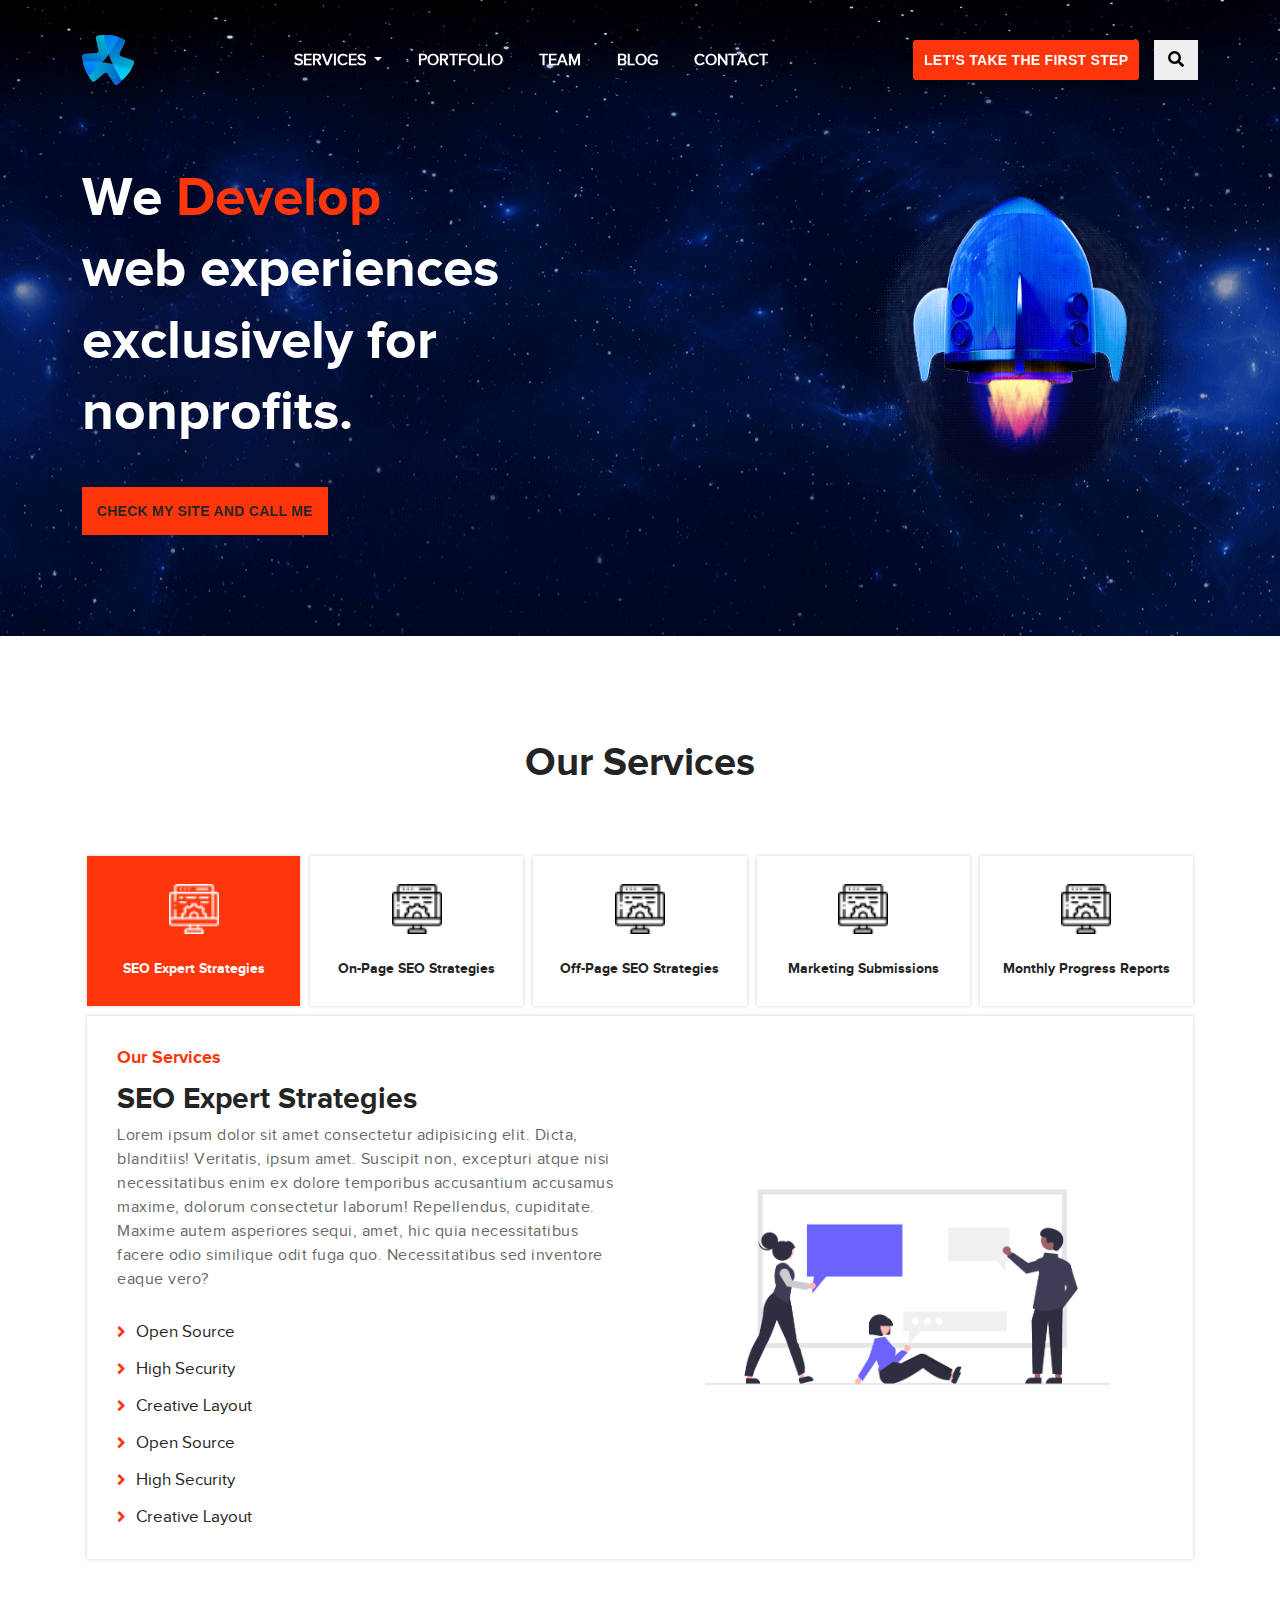
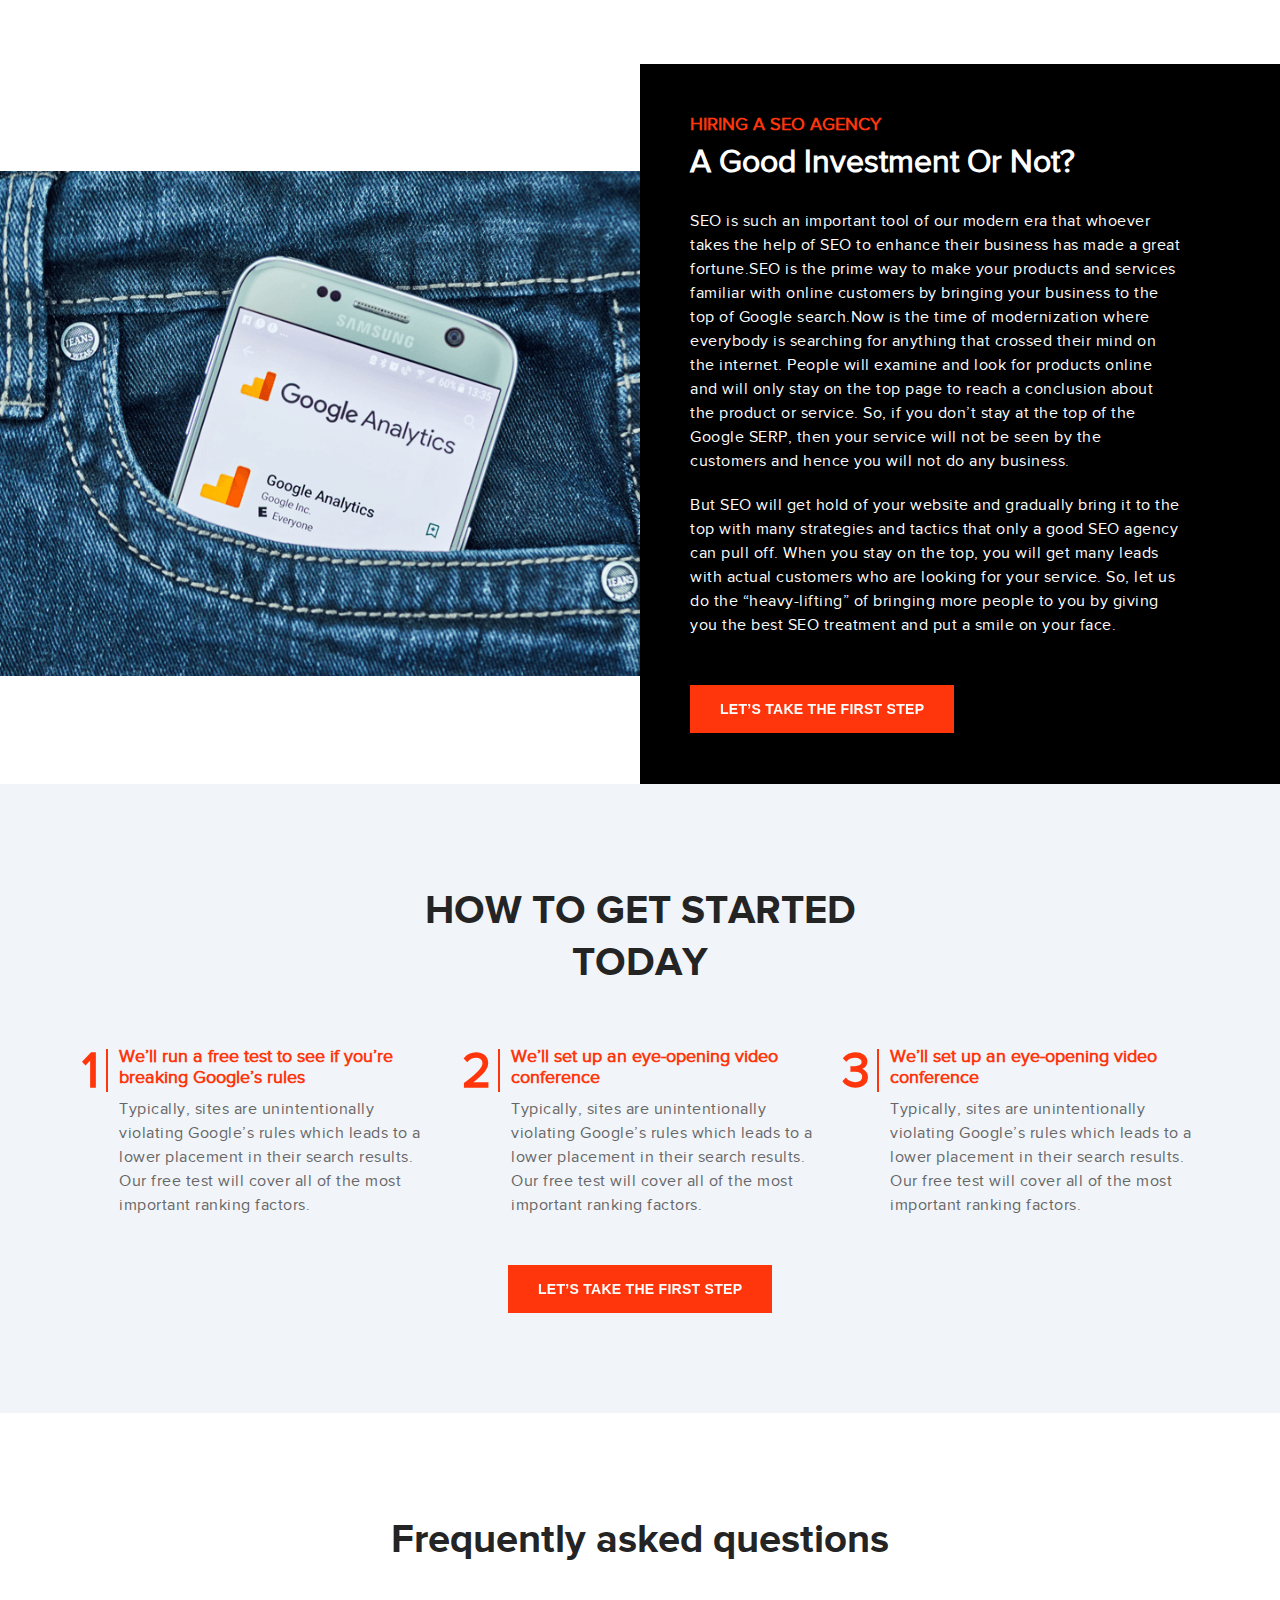
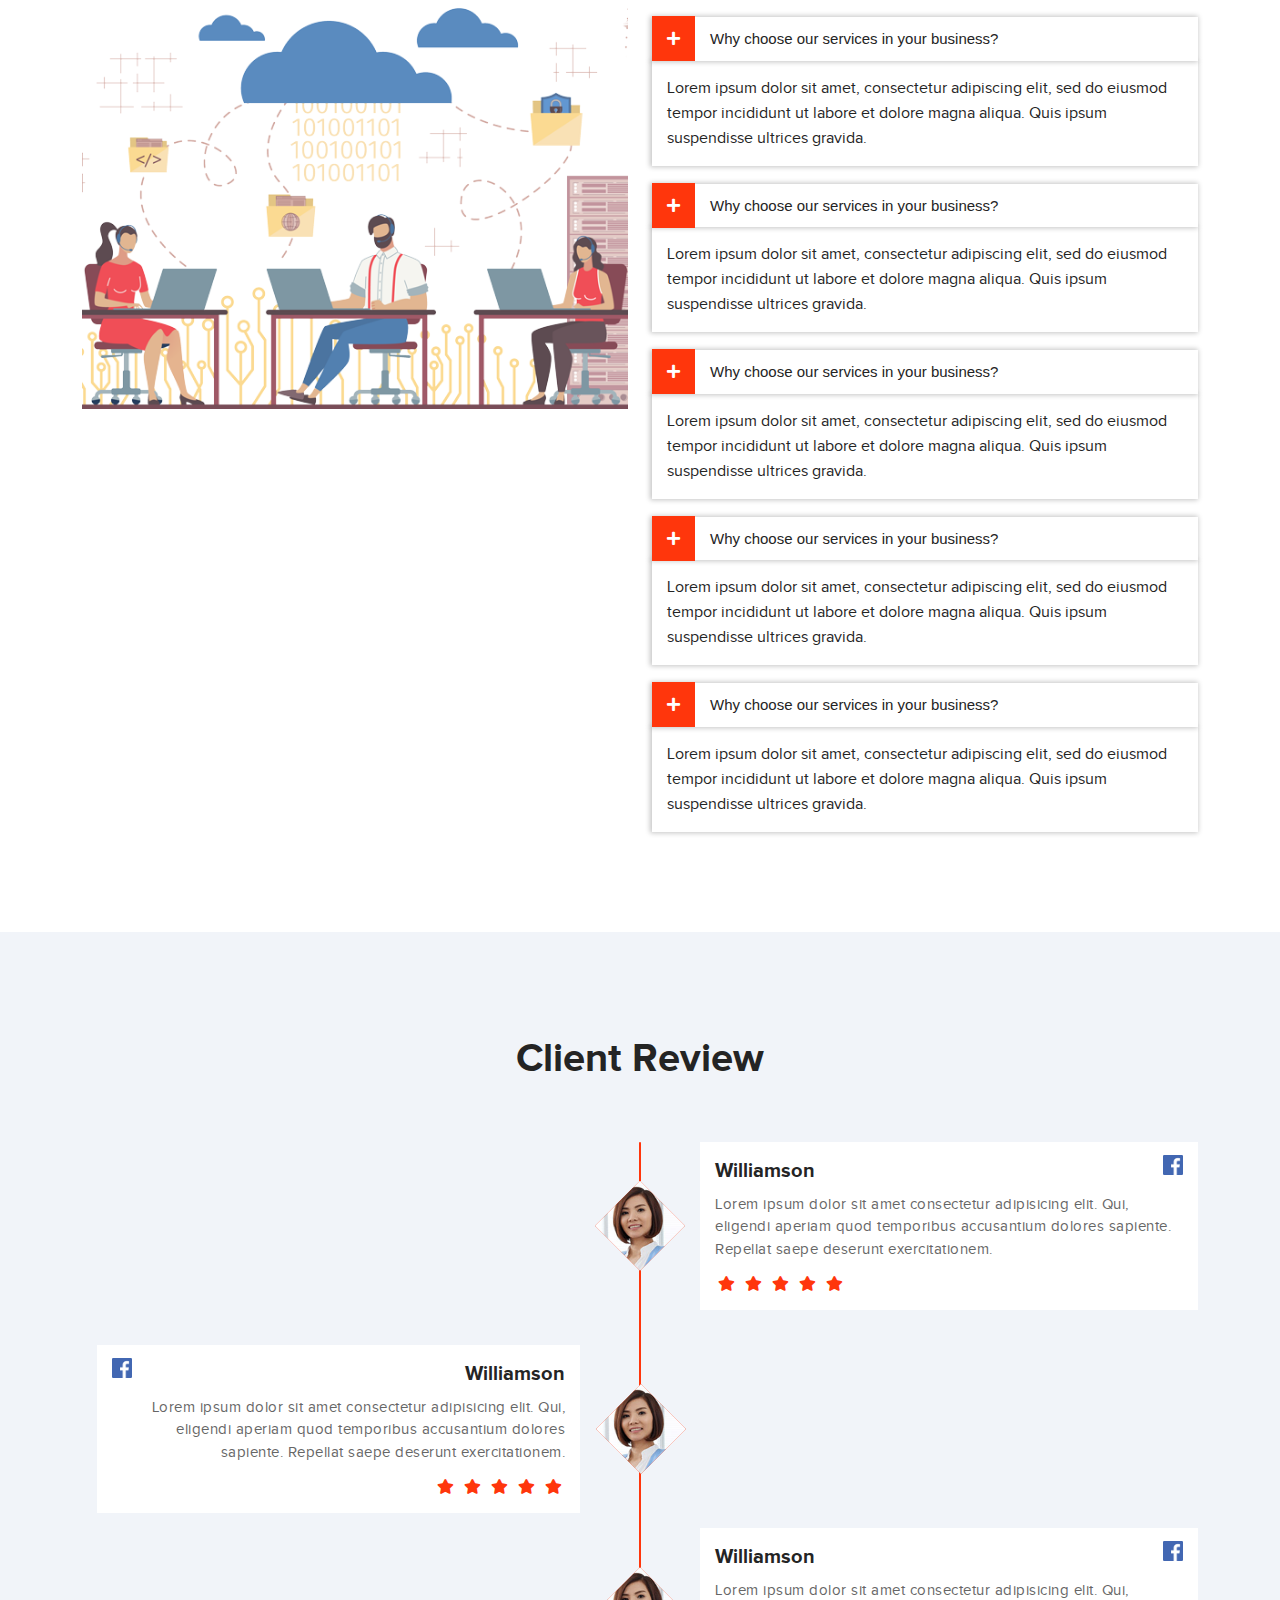
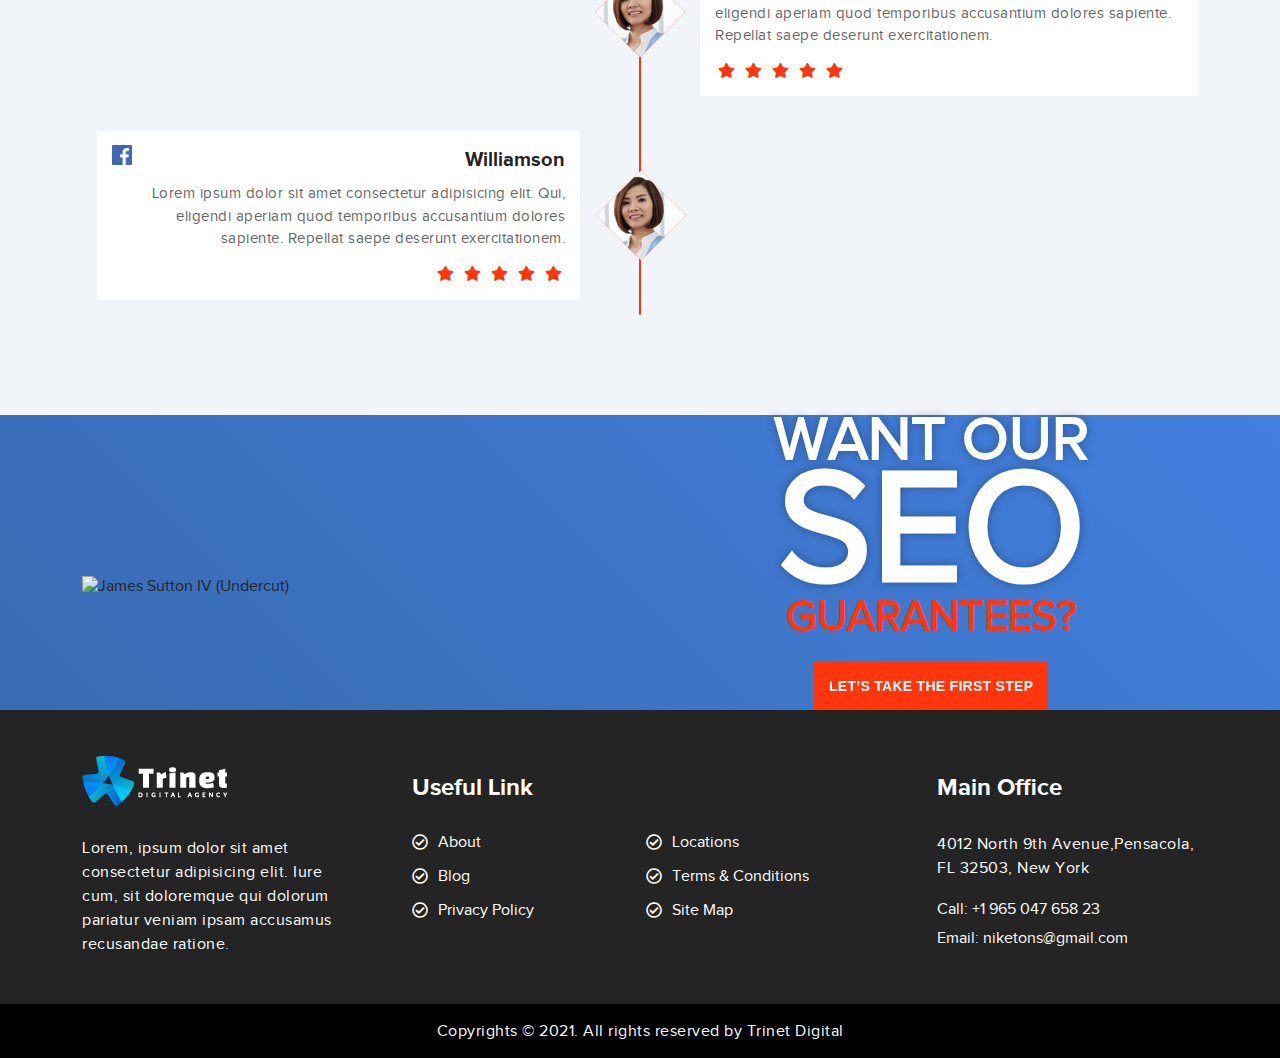
==== commit a73522e9: "update" ====
--- a/web-development.html
+++ b/web-development.html
@@ -123,7 +123,7 @@
                         </form>
                     </div>
                 </div>
-            </div>
+            </div> 
         </nav>
 
         <!-- Hero Banner -->
--- a/assets/css/style.css
+++ b/assets/css/style.css
@@ -1,7 +1,7 @@
 :root {
     --white-color: #fff;
     --black-color: #242424;
-    --primary-color: #edb602;
+    --primary-color: #FF360C;
     --primary2-color: #ed0207;
     --primary3-color: #00EBFD;
     --secondary-color: #777373;
@@ -22,6 +22,16 @@
 
 @import url('https://fonts.googleapis.com/css2?family=Poppins:wght@400;500;600;700&display=swap');
 @import url('https://fonts.googleapis.com/css2?family=Open+Sans:wght@300;400;600;700&display=swap');
+
+@font-face {
+    font-family: proxima_nova_bold;
+    src: url(../font/FontsFree-Net-proxima_nova_bold-webfont.ttf);
+}
+@font-face {
+    font-family: proxima_nova_reg;
+    src: url(../FontsFree-Net-proxima_nova_reg-webfont.ttf);
+}
+
 /* Css Rest Cod */
 
 html, body, div, span, applet, object, iframe, h1, h2, h3, h4, h5, h6, p, blockquote, pre, a, abbr, acronym, address, big, cite, code, del, dfn, em, img, ins, kbd, q, s, samp, small, strike, strong, sub, sup, tt, var, b, u, i, center, dl, dt, dd, ol, ul, li, fieldset, form, label, legend, table, caption, tbody, tfoot, thead, tr, th, td, article, aside, canvas, details, embed, figure, figcaption, footer, header, hgroup, menu, nav, output, ruby, section, summary, time, mark, audio, video {
@@ -40,7 +50,8 @@
 
 body {
     line-height: 1.3;
-    font-family: 'Open Sans', sans-serif;
+    /* font-family: 'Open Sans', sans-serif; */
+    font-family: proxima_nova_reg;
     color: var(--black-color);
     font-size: 16px;
     background-color: var(--white-color);
@@ -78,18 +89,17 @@
 
 h1, h2, h3, h4, h5, h6 {
     font-weight: 600;
-    font-family: 'Poppins', sans-serif;
+    /* font-family: 'Poppins', sans-serif; */
+    font-family: proxima_nova_bold;
 }
 
 h1 {
-    font-size: 40px;
-    text-transform: uppercase;
+    font-size: 40px; 
     color: var(--primary-color);
 }
 
 h2 {
-    font-size: 30px;
-    text-transform: uppercase;
+    font-size: 30px; 
 }
 
 h3 {
@@ -110,7 +120,7 @@
 
 p {
     font-size: 16px;
-    color: #797979;
+    color: #666;
     line-height: 1.5;
     letter-spacing: 0.5px;
 }
@@ -179,8 +189,12 @@
 
 .section-title h2 {
     padding-bottom: 10px;
-    font-size: 35px;
+    font-size: 40px;
     font-weight: 800;
+}
+
+.section-title span{
+    color: var(--primary-color);
 }
 
 .cols-4 {
@@ -207,6 +221,11 @@
 .tab-content.current {
     display: block;
 }
+
+.services-content .services-item:nth-child(odd) .services-col:nth-child(odd) {
+    order: 1;
+}
+
 
 /* 
     Nav Bar
@@ -245,10 +264,10 @@
 }
 
 #topNab .btn-md {
-    background-color:#edb602;
-    color: var(--black-color);
+    background-color:var(--primary-color); 
     padding: 11px;
-
+    box-shadow: 0 12px 18px 0 rgb(0 0 0 / 15%);
+    border-radius: 3px;
 }
 
 #topNab.nabActive .btn-md {
@@ -485,7 +504,7 @@
 } */
 .hero-text h1 span,
 .hero-text h1 .ttc {
-    color: #edb602;
+    color: var(--primary-color);
 }
 .hero-text .seoff-title{
 
@@ -496,7 +515,7 @@
 }
 .hero-text .gua {
     font-size: 40px; 
-    color: #edb602;
+    color: var(--primary-color);
 }
 
 .hero-text p {
@@ -507,7 +526,7 @@
 }
 
 .hero-text a {
-    background-color: #edb602;;
+    background-color: var(--primary-color);;
     color: var(--black-color);
     margin-top: 40px;
     padding: 15px 15px;
@@ -550,6 +569,116 @@
 
 .hero-rocket img {
     width: 100%;
+}
+
+.banner-form-top{
+    display: flex;
+}
+.banner-form-top select {
+    border: 0;
+    border-radius: 0;
+    height: 60px;
+    position: relative;
+}
+.banner-form-top select::after{
+    content: "\f078";
+    font-family: "Font Awesome 5 free";
+    font-weight: 900;
+    display: block; 
+    font-size: 1.2em;
+    color: rgb(120, 120, 120);
+    position: absolute;
+    right: 24px;
+    top: 24px;
+    z-index: 3;
+    pointer-events: none;
+}
+
+.banner-form-top .theme-btn {
+    background-color: var(--primary-color);
+    width: 280px;
+    padding: 15px 4px;
+    height: 70px;
+    font-weight: 800;
+}
+.hero-text .h6{
+    font-size: 20px;
+    color: var(--white-color);
+    padding: 10px 0px 20px;
+}
+
+/* banner2  */
+.banner2-area{
+    background: linear-gradient(
+        225deg
+        ,#427fdf 0%,#396bb1 100%) !important;
+    position: relative;
+    padding-top: 170px; 
+    z-index: 1;
+    overflow: hidden;
+}
+.banner2-img img {
+    width: 100%;
+}
+
+/* .banner2-img {
+    position: absolute;
+    right: 0;
+    bottom: 0;
+    float: right;
+    text-align: right;
+    z-index: -1;
+    width: 42%;
+} */
+.banner2-heading{
+    display: grid;
+    align-items: center;
+    justify-content: center;
+    padding: 50px 0;
+}
+.banner2-img {
+    right: -70px;
+    position: absolute;
+    bottom: 0;
+    width: 50%;
+    z-index: -1;
+}
+.banner2-area .container{
+    position: relative;
+}
+.banner2-heading h1{
+    color: var(--white-color);
+    font-size: 50px;
+}
+.banner2-heading .h5 {
+    color: var(--white-color);
+    padding: 15px 0 24px;
+}
+.banner-form-top {
+    display: flex;
+    box-shadow: 0 12px 18px 0 rgb(0 0 0 / 15%);
+    border-radius: 5px;
+    overflow: hidden;
+}
+.banner-form-top select {
+    border: 0;
+    border-radius: 0;
+    height: 70px;
+    font-size: 18px;
+    font-weight: 600;
+    color: #6a6a6a;
+    padding: 0 20px;
+}
+.banner-form-top .theme-btn {
+    background-color: var(--primary-color);
+    width: 257px;
+    padding: 15px 15px;
+    height: 70px;
+    font-weight: 700;
+}
+
+.promotion-logo{
+    padding-top: 35px;
 }
 
 /* 
@@ -838,7 +967,7 @@
 }
 
 .services-nav {
-    box-shadow: 0 0px 8px #d2cfcf;
+    box-shadow: 0 0px 4px #d2cfcf;
     background: var(--white-color);
     text-align: center;
     margin: 10px 5px;
@@ -847,6 +976,7 @@
     align-items: center;
     justify-content: center;
     display: grid;
+    cursor: pointer;
 }
 
 .services-nav.current {
@@ -892,9 +1022,9 @@
 .services-slider-for-item {}
 
 .services-for-text {
-    box-shadow: 0 0px 8px #d2cfcf;
+    box-shadow: 0 0px 4px #d2cfcf;
     background: var(--white-color);
-    padding: 30px 10px;
+    padding: 30px 30px;
     margin: 0 5px 5px;
 }
 
@@ -917,20 +1047,22 @@
 }
 
 .services-slid-text h2 {
-    padding-bottom: 10px;
+    padding-bottom: 5px;
+    padding-top: 10px;
+    font-weight: 800;
 }
 
 .services-slid-text p {}
 
-.services-slid-text ul {
-    column-count: 2;
+.services-slid-text ul { 
     padding-top: 15px;
 }
 
 .services-slid-text ul li {
-    padding-top: 7px;
+    padding-top: 15px;
     font-size: 17px;
-    color: var(--primary-color);
+    font-weight: 500;
+    display: flex;
 }
 
 .services-slid-text ul li::before {
@@ -938,6 +1070,7 @@
     font-family: "Font Awesome 5 free";
     font-weight: 900;
     margin-right: 10px;
+    color: var(--primary-color);
 }
 
 /* 
@@ -3065,7 +3198,7 @@
 }
 
 
-.modal-dialog.modal-dialog-centered {
+.start-here-area .modal-dialog.modal-dialog-centered {
     max-width: 100% !important;
     min-height: 100% !important;
     margin: 0;
@@ -3075,7 +3208,7 @@
     outline: 0;
     height: 100vh;
     justify-content: center;
-    background-color: #edb602;
+    background: linear-gradient( 225deg,#427fdf 0%,#396bb1 100%) !important;
 }
 .form-check-input:checked {
     background-color: #000000 !important;
@@ -3143,7 +3276,8 @@
 
 
 .want-call-action-area{
-    background-image: url(../img/rocket-bg.png);
+    background: linear-gradient(
+        225deg,#427fdf 0%,#396bb1 100%) !important;
     background-repeat: repeat-y;
     background-position: 0 0;
     background-size: 100% auto;
@@ -3176,7 +3310,7 @@
     font-size: 266%;
     font-weight: 900;
     line-height: 100%;
-    color: #edb602!important;
+    color: var(--primary-color)!important;
 }
 
 .want-text p {
@@ -3187,14 +3321,14 @@
 }
 .want-text strong {
     font-weight: 600;
-    color: #edb602;
+    color: var(--primary-color);
 }
 .want-text{
     text-align: center;
 }
 .want-text .theme-btn{
-    background-color: #edb602;;
-    color: #000;
+    background-color: var(--primary-color);;
+    
     padding: 15px;
 }
 
@@ -3207,7 +3341,7 @@
     gap: 20px;
 }
 .started-today-item .number {
-    color: #edb602;
+    color: var(--primary-color);
     font-size: 50px;
     margin-top: -8px;
     position: relative; 
@@ -3215,7 +3349,7 @@
 }
 .started-today-item .number::after {
     content: '';
-    background: #edb602;
+    background: var(--primary-color);
     width: 2px;
     height: 43px;
     position: absolute;
@@ -3224,7 +3358,7 @@
 }
 .started-today-item .text {}
 .started-today-item .text .title {
-    color: #edb602;
+    color: var(--primary-color);
     font-size: 18px;
     font-weight: 600;
 }
@@ -3232,13 +3366,13 @@
 
 
 .started-btn .theme-btn{
-    background: #edb602;
-    color: #000;
+    background: var(--primary-color); 
 }
 
 .ttp-seo-agency-area{
     display: grid;
     grid-template-columns: repeat(2, 1fr);
+    align-items: center;
 }
 
 .ttp-seo-agency-left{}
@@ -3267,5 +3401,148 @@
     font-weight: 700;
     text-transform: uppercase;
 }
-
-
+.ttp-setion{
+    background: linear-gradient(225deg,#427fdf 0%,#396bb1 100%) !important;
+}
+
+.ttp-setion{
+    color: #fff;
+}
+.ttp-setion .title {
+    font-size: 18px;
+    font-weight: 600;
+}
+.ttp-setion .h2 {
+    font-size: 35px;
+    font-weight: 800;
+}
+.ttp-setion p {
+    color: #fff;
+    padding-top: 30px;
+}
+.ttp-setion{}
+
+.ttp-img{}
+.ttp-img img {
+    width: 100%;
+}
+
+.ppc-faq .accordion-button{
+    box-shadow: none !important;
+    color: rgba(0,12,54,0.3)!important;
+    font-size: 25px;
+    font-family: proxima_nova_bold;
+}
+.ppc-faq .accordion-button:not(.collapsed){
+    color: rgb(0, 12, 54)!important;
+    background-color: #e7f1ff; 
+} 
+.ppc-faq .accordion-item {
+    background-color: #fff;
+    border: 0;
+    border-bottom: 2px solid #000;
+    border-radius: 0 !important;
+}
+.accordion-button::after {
+    content: "\f067";
+    font-family: "Font Awesome 5 free";
+    font-weight: 900;
+    background: none !important;
+    transform: none !important;
+    background-color: var(--primary-color) !important;
+    color: #fff;
+    width: 30px;
+    height: 30px;
+    display: grid;
+    align-items: center;
+    justify-content: center;
+    font-size: 15px;
+}
+.accordion-button:not(.collapsed)::after {
+    content: "\f068";
+    background-color: #3D73C4 !important;
+}
+.ppc-faq{}
+
+
+.client2-area{
+    overflow: hidden;
+}
+.client-slider{}
+
+.client-item{ 
+    border-radius: 4px; 
+    padding: 40px 30px;
+
+}
+.client-item .shep-img {}
+.client-item .shep-img img  {}
+.client-item .h4 {
+    font-family: proxima_nova_bold;
+}
+.client-item p{}
+.shep-text {
+    display: grid;
+    grid-template-columns: 1fr 70px;
+    gap: 10px;
+    align-items: center;
+    justify-content: center;
+}
+.shep-text {
+    padding-bottom: 15px;
+}
+.rescript {
+    min-height: 200px;
+}
+.client-na{
+    display: flex;
+    align-items: center;
+    gap: 15px;
+}
+.client-na img {
+    width: 80px;
+    height: 80px;
+    border-radius: 100%;
+}
+.client-na .text {}
+.client-na .text .h5  {
+    font-family: proxima_nova_bold;
+}
+.client-na .text .p  {
+    
+}
+
+.client-item-modal{
+    padding: 20px;
+}
+
+.slider-gap {
+    opacity: .5;
+}
+.slider-gap.slick-center {
+    opacity: 1;
+} 
+.slider-gap.slick-center .client-item{
+    box-shadow: 0 0 7px 0 rgb(0 0 0 / 15%);
+    background-color: rgb(255, 255, 255);
+} 
+
+.client-modal-area .btn-close {
+    right: 0;
+    float: right;
+    position: absolute;
+    top: 8px;
+    right: 8px;
+    z-index: 1;
+}
+
+.client2-area .slick-slider {
+    margin:0 -15px;
+}
+.client2-area .slick-slide { 
+    margin-right:15px;
+    margin-left:15px;
+}
+.slick-dots li button:before { 
+    font-size: 28px;  
+}